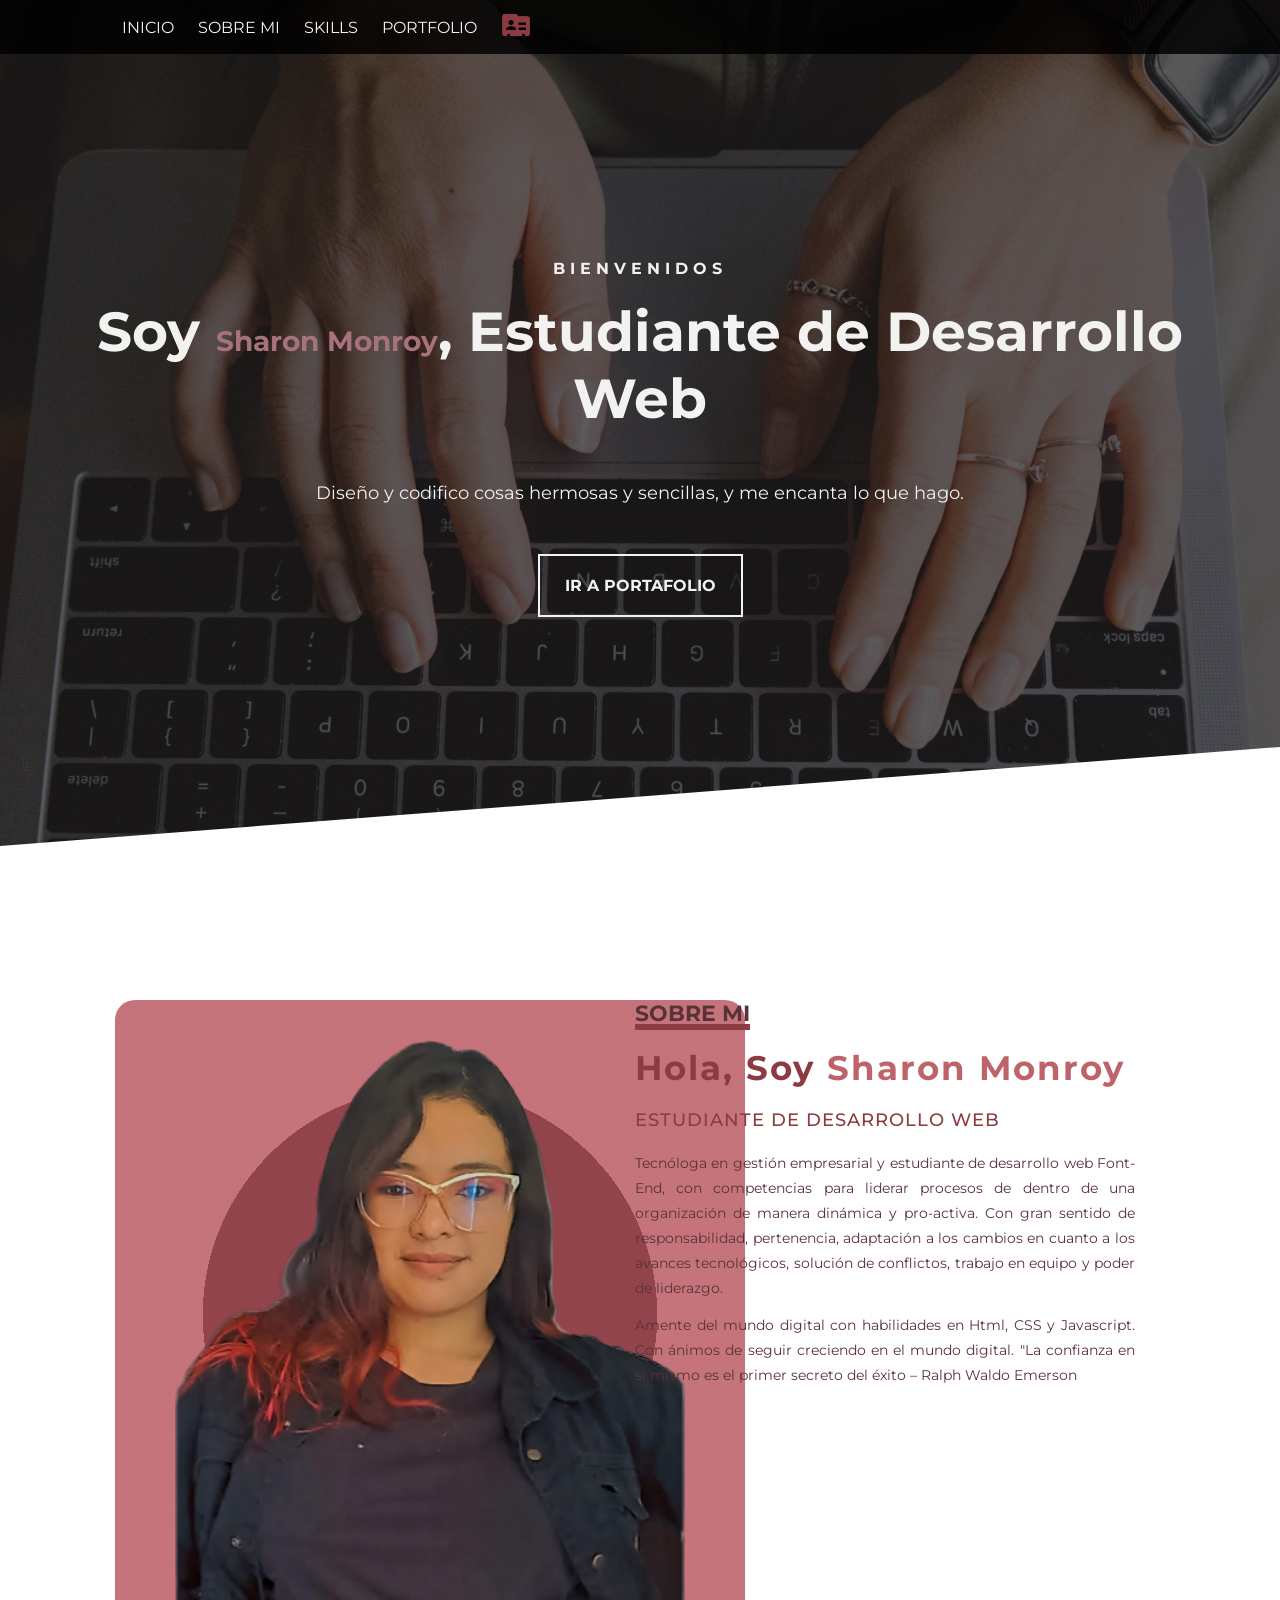
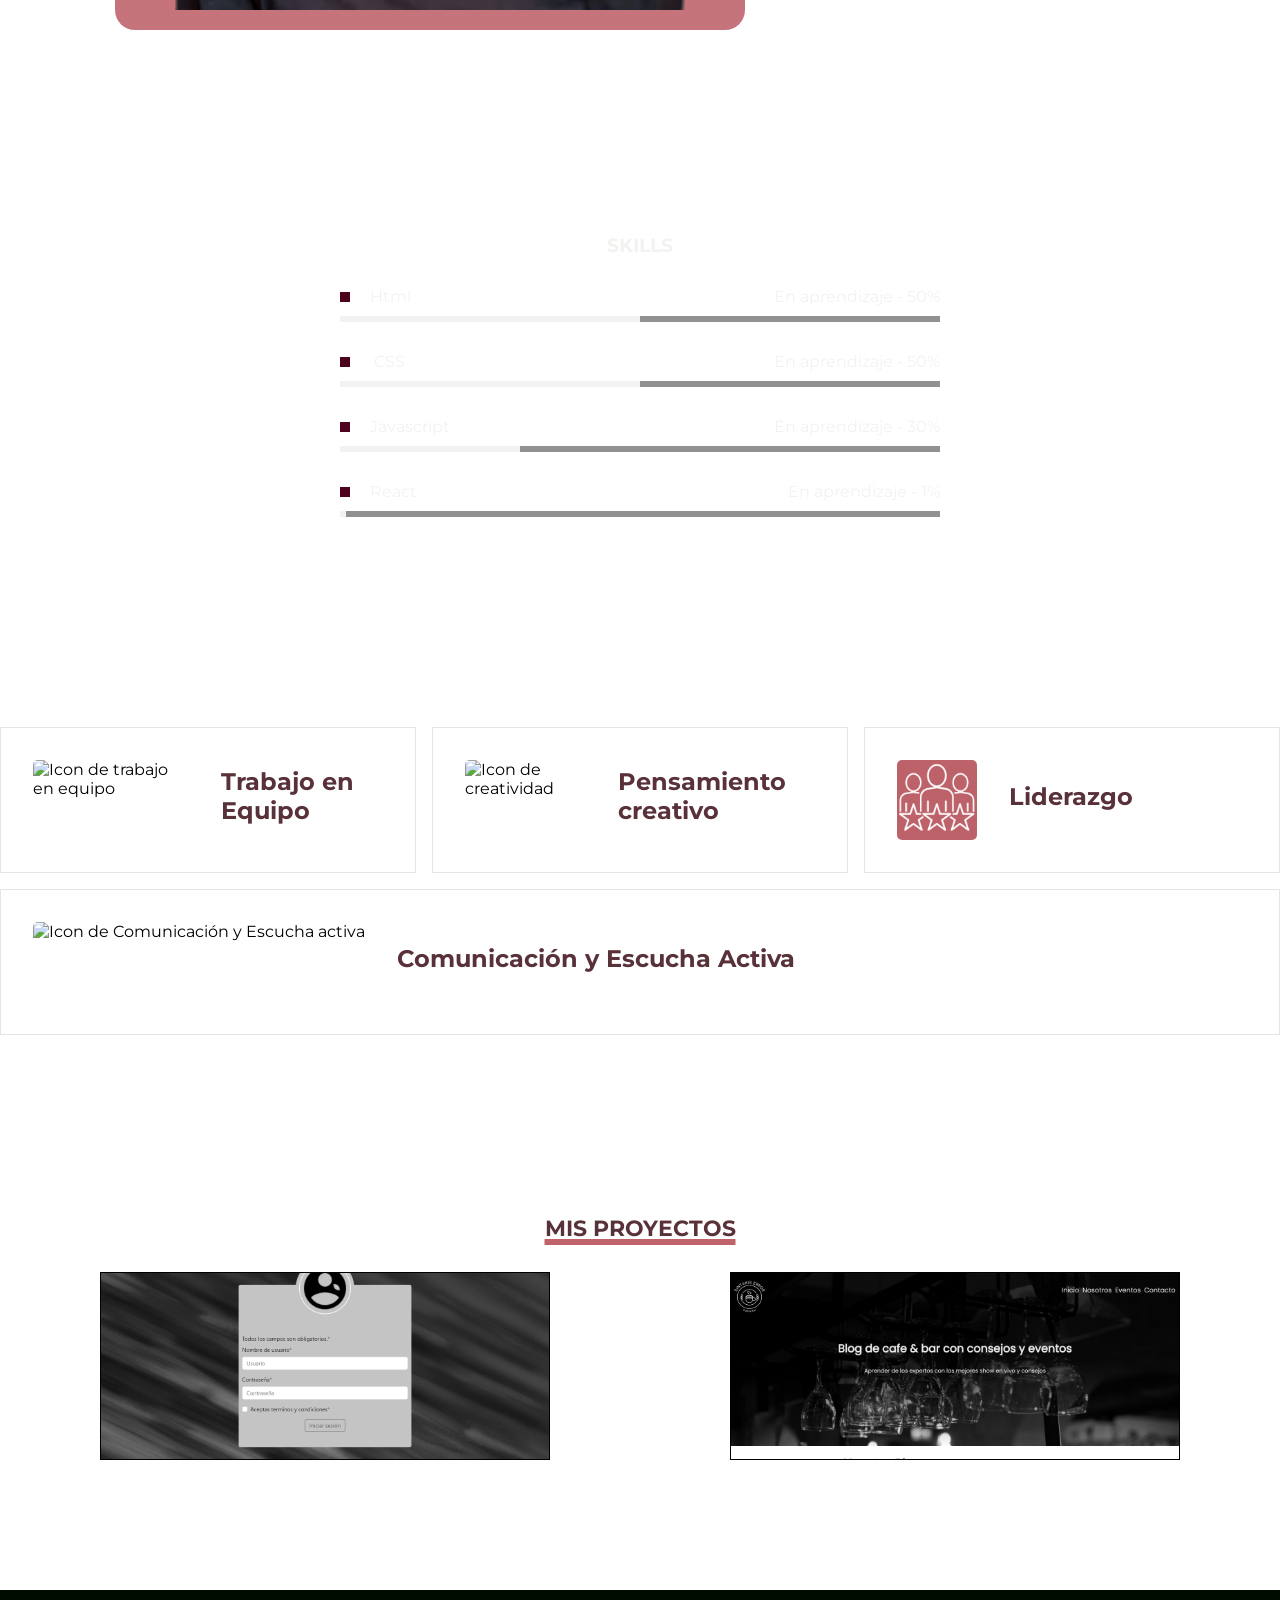
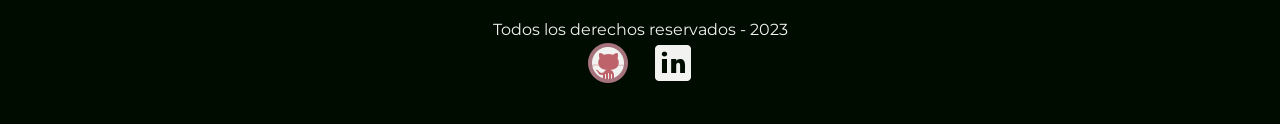
==== docs/index.html @ c632e38a "se agrega  cambio" ====
<!DOCTYPE html>
<html lang="en">
  <head>
    <meta charset="UTF-8" />
    <meta http-equiv="X-UA-Compatible" content="IE=edge" />
    <meta name="viewport" content="width=device-width, initial-scale=1.0" />
    <link rel="stylesheet" href="./css/main.css" />
    <link rel="shortcut icon" href="./favicon.ico" type="image/x-icon">
    <title>Sharon Monroy</title>
  </head>
  <body>
    <!-- HEADER -->
    <header class="header">
      <div class="contenido-header">
        <nav class="nav">
          <ul>
            <li>
              <a href="#inicio">INICIO</a>
            </li>
            <li>
              <a href="#sobremi">SOBRE MI</a>
            </li>
            <li>
              <a href="#skills">SKILLS</a>
            </li>
            <li>
              <a href="#portfolio">PORTFOLIO</a>
            </li>
            <li>
              <a href="#contacto">
                <img class="img-icon" src="./img/contacto.png" alt="tarjeta de presentaciòn">
              </a>
            </li>
          </ul>
        </nav>
    </header>
    <main>
       <!-- SECCION INICIO -->
    <section class="inicio" id="inicio">
      <article class="contenido">
        <div class="presentacion">
          <h1 class="bienvenida">Bienvenidos</h1>
          <h2>Soy <span>Sharon Monroy</span>,  Estudiante de Desarrollo Web</h2>
          <p class="descripcion">
            Diseño y codifico cosas hermosas y sencillas, y me encanta lo que hago.
          </p>
          <a href="#portfolio">Ir a Portafolio</a>
        </div>
      </article>
    </section>
     <!-- SECCION SOBRE MI -->
    <section id="sobremi">
      <div class="contenedor-foto">
        <img src="./img/me.jpg" alt="Foto de la desarrolladora" />
      </div>
      <article class="sobremi">
        <h2 class="titulo-seccion">Sobre Mi</h2>
        <h3 class="subtitulo-seccion">Hola, Soy <span>Sharon Monroy</span></h3>
        <h3 class="subtitulo"> Estudiante de Desarrollo Web</h3>
        <p>
          Tecnóloga en gestión empresarial y estudiante de desarrollo web Font-End, con competencias para 
          liderar procesos de dentro de una organización de manera dinámica y pro-activa.
          Con gran sentido de responsabilidad, pertenencia, adaptación a los
          cambios en cuanto a los avances tecnológicos, solución de conflictos, trabajo en
          equipo y poder de liderazgo.         
        </p>
        <p>
          Amente del mundo digital con habilidades en Html, CSS y Javascript.
          Con ánimos de seguir creciendo en el mundo digital.
          "La confianza en sí mismo es el primer secreto del éxito – Ralph Waldo Emerson
        </p>
      </article>
    </section>
     <!-- SECCION HABILIDADES -->
     <section id="skills">
      <div class="contenedor-skills" id="skills">
        <h3>SKILLS</h3>
        <div class="skill">
          <div class="info">
            <p><span class="lista"> </span>Html </p>
            <span class="porcentaje"> En aprendizaje - 50%</span>
          </div>
  
          <div class="barra">
            <div class="" id="html"></div>
          </div>
        </div>
        <div class="skill">
          <div class="info">
            <p><span class="lista"> </span> CSS </p>
            <span class="porcentaje">  En aprendizaje - 50%</span>
          </div>
  
          <div class="barra">
            <div class="" id="cs"></div>
          </div>
        </div>
        <div class="skill">
          <div class="info">
            <p><span class="lista"> </span>Javascript</p>
            <span class="porcentaje">  En aprendizaje - 30%</span>
          </div>
  
          <div class="barra">
            <div class="" id="js"></div>
          </div>
        </div>
        <div class="skill">
          <div class="info">
            <p><span class="lista"> </span>React</p>
            <span class="porcentaje">  En aprendizaje - 1%</span>
          </div>
  
          <div class="barra">
            <div class="" id="rc"></div>
          </div>
        </div>
          <div class="barra">
            <div class="" id="rc"></div>
          </div>
        </div>
      </div>

      <article class="icons-container">
        <div class="icons">
            <img src="./img/trabajo-en-equipo.gif" alt="Icon de trabajo en equipo">
            <div class="info">
                <h3>Trabajo en Equipo</h3>
            </div>
        </div>    
        <div class="icons">
            <img src="./img/pensamiento-creativo.gif" alt=" Icon de  creatividad">
            <div class="info">
                <h3>Pensamiento creativo</h3>
            </div>
        </div>    
        <div class="icons">
            <img src="./img/liderazgo.gif" alt="Icon de lider">
            <div class="info">
                <h3>Liderazgo</h3>
            </div>
        </div>    
        <div class="icons">
            <img src="./img/comunicaciòn-escucha-activa.gif" alt=" Icon de Comunicación y Escucha activa">
            <div class="info">
                <h3>Comunicación y Escucha Activa</h3>
            </div>
        </div>       
      </article>
     </section>
     
   <!-- SECCION PORTAFOLIO -->
   <section id="portfolio">
    <h3 class="titulo-seccion">Mis Proyectos</h3>
    <article class="fila">
      <div class="proyecto">
        <div class="overlay"></div>
        <img src="./img/bit06exercises.png" alt="Login y actividades" />
        <div class="info">
          <h4 class="titulo-info">Login y Actividades</h4>
        <p class="subtitulo-info"> 2022, Bogotá - Colombia / Bootcamp - BIT </p>
            <p class="parrafo1" >El proyecto se centró relizar un login y ejercios de js</p> 
            <a class="link" href="https://sharontatiana.github.io/bit06exercises/" target="_blank">Visita el Sitio Web </a>
        </div>
      </div>
      <div class="proyecto">
        <div class="overlay"></div>
        <img src="./img/proyecto-final -nivelacion.png" alt="Un inicio de sesion y actividades" />
        <div class="info">
          <h4 class="titulo-info">Blog de cafe</h4>
          <p class="subtitulo-info">2022, Bogotá - Colombia / Bootcamp - BIT </p>
            <p class="parrafo1" >El proyecto se centró relizar un blog de cafe en colaboración con Jeisson Gavilan y Vanessa Rodríguez</p> 
            <a class="link" href="https://gregarious-flan-347da7.netlify.app/" target="_blank">Visita el Sitio Web </a>
        </div>
      </div>   
    </article>
  </section>
    </main>
    <!--FOOTER -->
    <footer id="contacto">
      <p>Todos los derechos reservados - 2023</p>
      <article class="redes">
        <a href="https://github.com/Sharontatiana" target="_blank">
          <img src="./img/icons-github.png" alt="Logo de github">
        </a>
        <a  href="https://www.linkedin.com/in/sharon-manco/"  target="_blank"> 
          <img src="./img/icons-linkedin.png" alt="Logo de linkedin">
        </a>
      </article>
    </footer>
    <script src="./js/main.js"></script>
  </body>
</html>
---- docs/css/main.css ----
/*Importar fuentes */
@import url("https://fonts.googleapis.com/css2?family=Montserrat:wght@200;300;400;500;600&display=swap");

/* Paleta de colores */
:root {
  --colorClaro: #f2f2f0;
  --colorRojo: #8c3b42;
  --colorRosado: #bf636b;
  --colorCafe: #593239;
  --colorCafeClaro: #a6727c;
}

/* Estilos globales */
* {
  margin: 0;
  padding: 0;
  box-sizing: border-box;
  font-family: "Montserrat";
}

html {
  scroll-behavior: smooth;
}

/* HEADER*/
.header {
  background: rgb(0, 0, 0);
  background: linear-gradient(
    90deg,
    rgba(0, 0, 0, 0.8379726890756303) 51%,
    rgba(0, 0, 0, 0.8435749299719888) 51%
  );
  position: fixed;
  width: 100%;
  z-index: 1;
  top: 0;
}

.header .contenido-header {
  max-width: 1100px;
  margin: auto;
  align-items: center;
  padding: 10px 20px;
}

.header .contenido-header .nav ul {
  list-style: none;
  display: flex;
  align-items: center;
}

.header .contenido-header .nav ul li a {
  text-decoration: none;
  color: var(--colorClaro);
  margin: 0 12px;
  font-weight: 400;
  transition: 0.6s;
}

.nav ul li a .img-icon {
  width: 30px;
}

.header .contenido-header nav ul li a:hover {
  color: var(--colorCafeClaro);
}

/* SECCION INICIO */

.inicio {
  background-image: url("../img/fondo.png");
  background-size: cover;
  background-position: center center;
  height: 100vh;
  clip-path: polygon(0 0, 100% 0, 100% 83%, 0 94%);
}

.inicio .contenido .presentacion {
  max-width: 1100px;
  height: 100vh;
  margin: auto;
  color: var(--colorClaro);
  display: flex;
  flex-direction: column;
  align-items: center;
  justify-content: center;
}

.inicio .contenido .presentacion .bienvenida {
  font-size: 16px;
  margin-bottom: 20px;
  text-transform: uppercase;
  letter-spacing: 5px;
}

.inicio .contenido .presentacion h2 {
  font-size: 55px;
  margin-bottom: 25px;
  text-align: center;
}

.inicio .contenido .presentacion h2 span {
  font-size: 28px;
  color: var(--colorCafeClaro);
}

.inicio .contenido .presentacion .descripcion {
  max-width: 700px;
  margin: 25px auto;
  font-size: 18px;
  text-align: center;
}

.inicio .contenido .presentacion a {
  text-decoration: none;
  display: inline-block;
  margin: 25px;
  padding: 20px 25px;
  border: 2px solid var(--colorClaro);
  color: var(--colorClaro);
  font-weight: bold;
  text-transform: uppercase;
  transition: 0.5s;
}

.inicio .contenido .presentacion a:hover {
  background-color: var(--colorRojo);
}

/* SECCION SOBRE MI */

#sobremi {
  max-width: 1100px;
  margin: auto;
  padding: 100px 15px;
  color: var(--colorRojo);
  display: flex;
}

#sobremi .contenedor-foto {
  max-width: 400px;
  margin-right: 80px;
  margin-left: 10px;
}

#sobremi .contenedor-foto img {
  padding: 20px;
  width: 70vh;
  border-radius: 20px;
  background: rgb(140, 59, 66);
  background: radial-gradient(
    circle,
    rgba(140, 59, 66, 0.9528186274509804) 51%,
    rgba(191, 99, 107, 0.8939950980392157) 51%
  );
}

#sobremi .sobremi {
  margin: 0 40px;
}

#sobremi .sobremi .titulo-seccion {
  font-size: 22px;
  text-transform: uppercase;
  color: var(--colorCafe);
  text-decoration: underline;
  text-decoration-color: var(--colorRojo);
  text-decoration-thickness: 6px;
}

#sobremi .sobremi .subtitulo-seccion {
  font-size: 34px;
  font-weight: bold;
  margin: 20px 0;
  letter-spacing: 2px;
}

#sobremi .sobremi .subtitulo-seccion span {
  color: var(--colorRosado);
}

#sobremi .sobremi .subtitulo {
  font-size: 18px;
  font-weight: 500;
  text-transform: uppercase;
  margin-bottom: 20px;
  letter-spacing: 1px;
}

#sobremi .sobremi p {
  font-size: 14px;
  line-height: 25px;
  text-align: justify;
  color: var(--colorCafe);
  margin-bottom: 12px;
}
/*SECCION HABILIADES*/

.contenedor-skills {
  background: url(../img/fondo2gif.gif);
  background-attachment: fixed;
  background-repeat: no-repeat;
  background-size: cover;
  color: var(--colorClaro);
  background-position: center center;
  padding: 100px 0;
  text-align: center;
}

.contenedor-skills .skill {
  max-width: 600px;
  margin: 30px auto;
}

.contenedor-skills .skill .info {
  display: flex;
  justify-content: space-between;
}

.contenedor-skills .skill .lista {
  display: inline-block;
  margin-right: 20px;
  height: 10px;
  width: 10px;
  background-color: rgb(77, 2, 30);
}

.contenedor-skills .skill .barra {
  background-color: #919191;
  width: 100%;
  height: 6px;
  margin: 10px 0px;
}

.contenedor-skills .skill .barra .barra-progreso1 {
  background-color: var(--colorClaro);
  width: 95%;
  height: 6px;
  animation: progreso1 2s forwards;
}

.contenedor-skills .skill .barra .barra-progreso2 {
  background-color: var(--colorClaro);
  width: 90%;
  height: 6px;
  animation: progreso2 2s forwards;
}

.contenedor-skills .skill .barra .barra-progreso3 {
  background-color: var(--colorClaro);
  width: 90%;
  height: 6px;
  animation: progreso3 2s forwards;
}

.contenedor-skills .skill .barra .barra-progreso4 {
  background-color: var(--colorClaro);
  width: 85%;
  height: 6px;
  animation: progreso4 2s forwards;
}

.contenedor-skills .skill .barra .barra-progreso5 {
  background-color: var(--colorClaro);
  width: 85%;
  height: 6px;
  animation: progreso4 2s forwards;
}

@keyframes progreso1 {
  0% {
    width: 0;
  }
  100% {
    width: 50%;
  }
}

@keyframes progreso2 {
  0% {
    width: 0;
  }
  100% {
    width: 50%;
  }
}

@keyframes progreso3 {
  0% {
    width: 0;
  }
  100% {
    width: 30%;
  }
}

@keyframes progreso4 {
  0% {
    width: 0;
  }
  100% {
    width: 1%;
  }
}

.icons-container {
  display: flex;
  flex-wrap: wrap;
  gap: 1rem;
  padding-top: 5rem;
  padding-bottom: 5rem;
}

.icons-container .icons {
  border: 0.1rem solid rgba(0, 0, 0, 0.1);
  padding: 2rem;
  display: flex;
  align-items: center;
  flex: 1 1 15rem;
}

.icons-container .icons img {
  height: 5rem;
  margin-right: 2rem;
  border-radius: 5px;
}

.icons-container .icons h3 {
  color: var(--colorCafe);
  padding-bottom: 0.5rem;
  font-size: 1.5rem;
}

/* SECCION PORTAFOLIO */

#portfolio {
  max-width: 1100px;
  padding: 100px 0;
  margin: auto;
}

#portfolio .titulo-seccion {
  text-align: center;
  font-size: 22px;
  text-transform: uppercase;
  color: var(--colorCafe);
  text-decoration: underline;
  text-decoration-color: var(--colorRosado);
  text-decoration-thickness: 6px;
}

.info .subtitulo-info {
  font-size: 10px;
  margin-top: 5px;
}

.info .parrafo1 {
  color: var(--colorClaro);
  font-size: 15px;
  margin: 10px 10px 10px 10px;
  text-transform: unset;
}

.info .link {
  color: var(--colorRojo);
  text-decoration: none;
  display: inline;
  margin: 20px;
  padding: 10px 15px;
  font-weight: bold;
  text-transform: uppercase;
  transition: 0.5s;
}

#portfolio .fila {
  display: flex;
  justify-content: space-between;
  margin: 30px 0;
}

#portfolio .fila .proyecto {
  max-width: 450px;
  border: 1px solid #000;
  margin: 0 10px;
  position: relative;
  overflow: hidden;
}

#portfolio .fila .proyecto img {
  width: 100%;
  height: 100%;
  filter: grayscale(1);
  object-fit: cover;
  transition: 0.5s;
}

#portfolio .fila .proyecto:hover img {
  filter: grayscale(0);
}

#portfolio .fila .proyecto .info {
  position: absolute;
  left: 0px;
  background-color: rgba(0, 0, 0, 0.8);
  color: var(--colorClaro);
  width: 100%;
  padding: 10px;
  opacity: 0;
  bottom: -40px;
  transition: 0.5s;
}

#portfolio .fila .proyecto:hover .info {
  opacity: 1;
  bottom: 0;
}

/* FOOTER*/
footer {
  background: #000c00;
  color: var(--colorClaro);
  text-align: center;
  padding: 30px 0;
}
footer a {
  text-decoration: none;
  color: var(--colorClaro);
  margin: 5px;
  font-size: 26px;
}

/* SECCION RESPONSIVE*/

@media (max-width: 500px) {
  .inicio {
    width: 100vh;
  }
  .contenedor-skills {
    width: 100vh;
  }
}
@media screen and (max-width: 800px) {
  #sobremi {
    padding: 30px 0;
    display: block;
  }

  #sobremi .contenedor-foto {
    max-width: 400px;
    margin: auto;
  }

  #sobremi .contenedor-foto img {
    padding: 0px;
  }

  #sobremi .sobremi {
    margin-top: 10px;
  }

  .contenedor-skills {
    padding: 50px 20px;
  }

  #portfolio {
    padding: 50px 0;
  }
  #portfolio .fila {
    display: block;
  }
  #portfolio .fila .proyecto {
    margin: 10px auto;
  }

  #contacto {
    padding: 50px 15px;
    width: 100vh;
  }
  #contacto .contenedor-form .mitad {
    margin-bottom: 15px;
    display: block;
  }
  #contacto .contenedor-form .mitad input {
    width: 100%;
    margin-bottom: 15px;
  }
  footer {
    width: 100vh;
  }
}
@media screen and (max-width: 500px) {
  .sobremi {
    position: relative;
    left: 20%;
  }
}
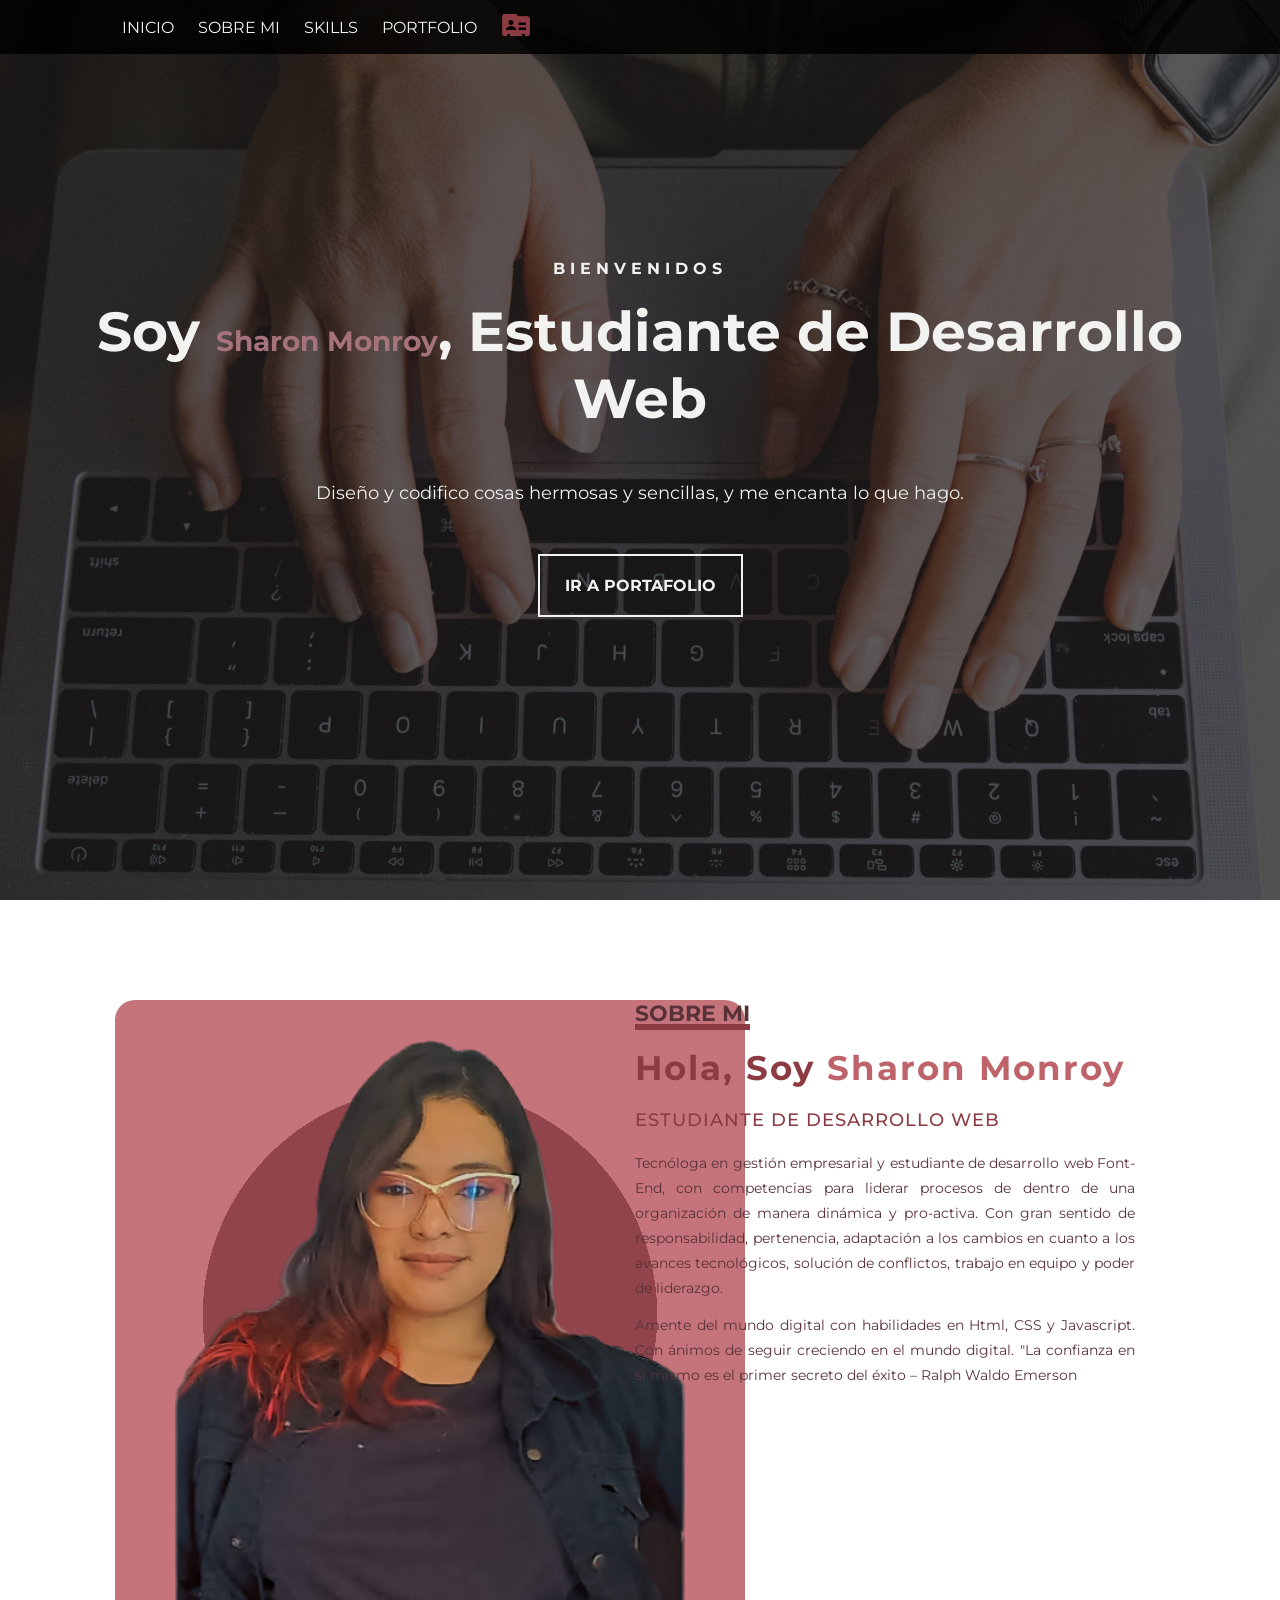
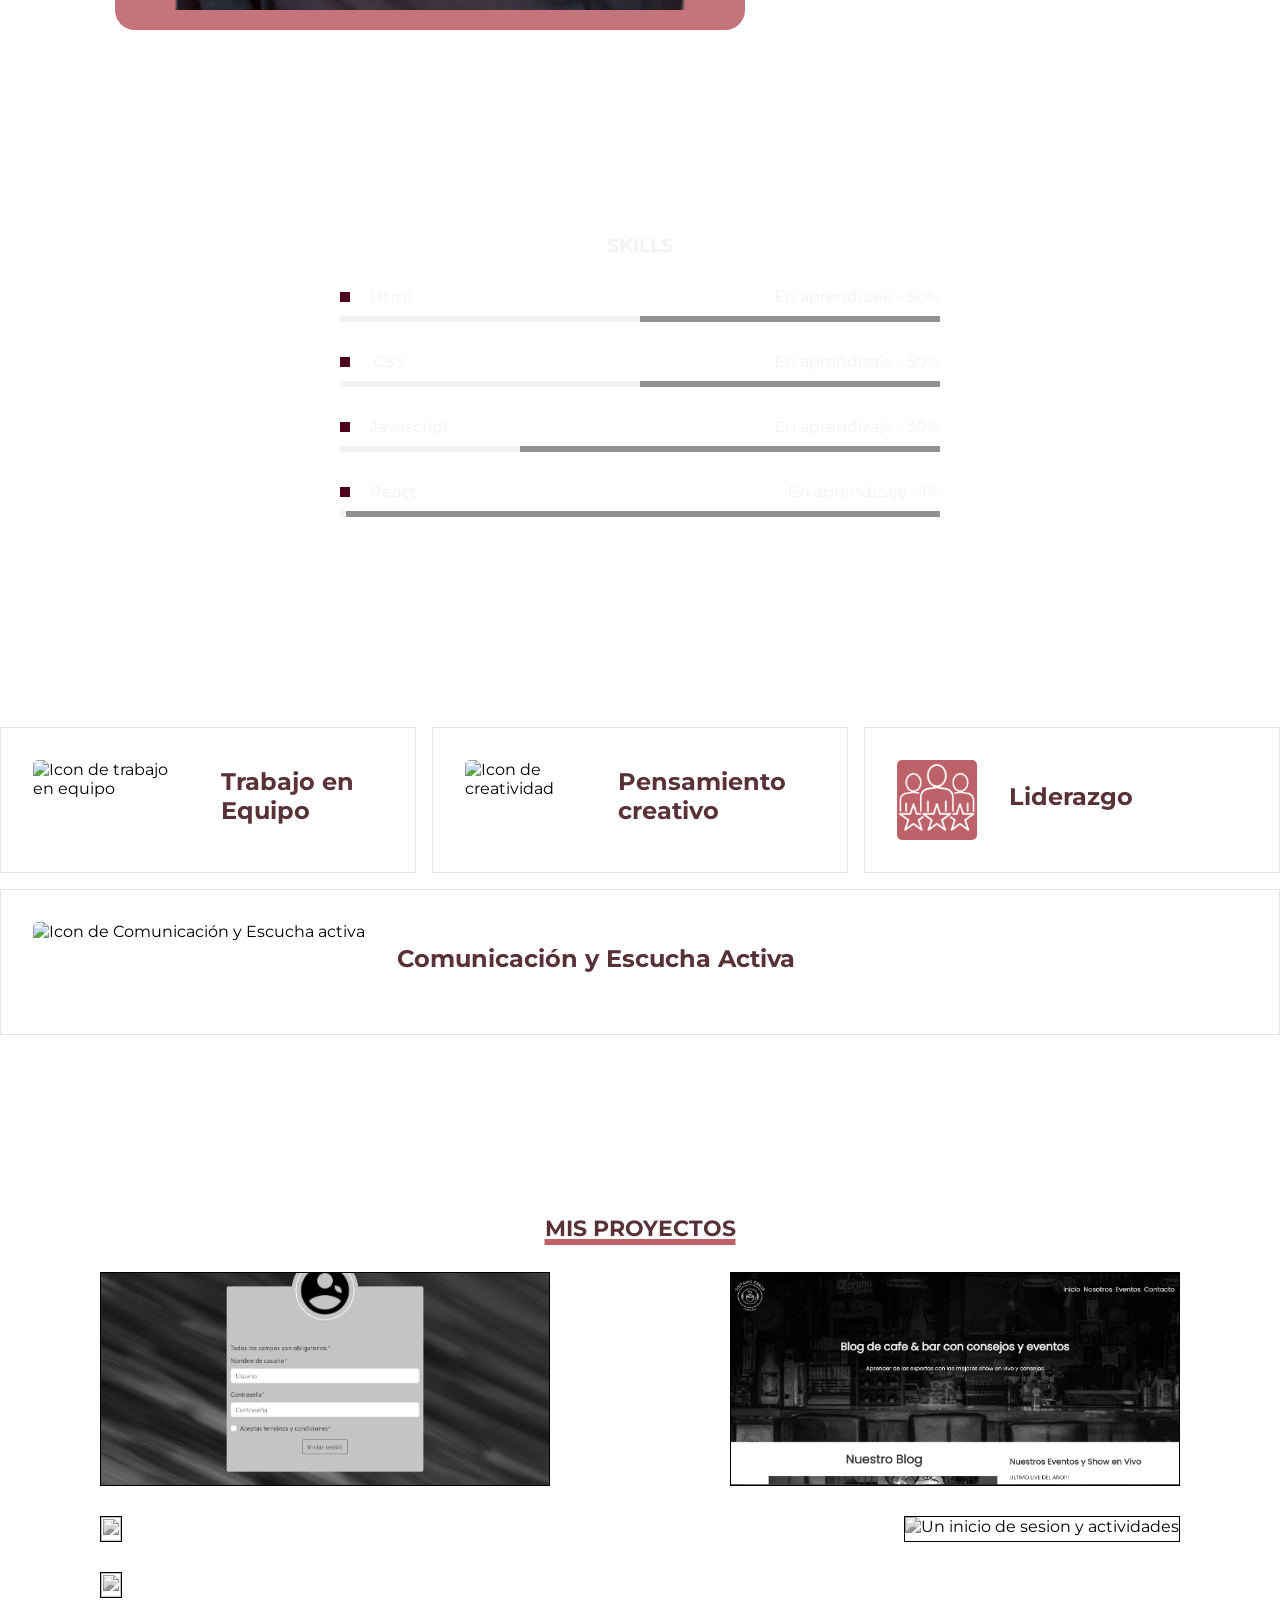
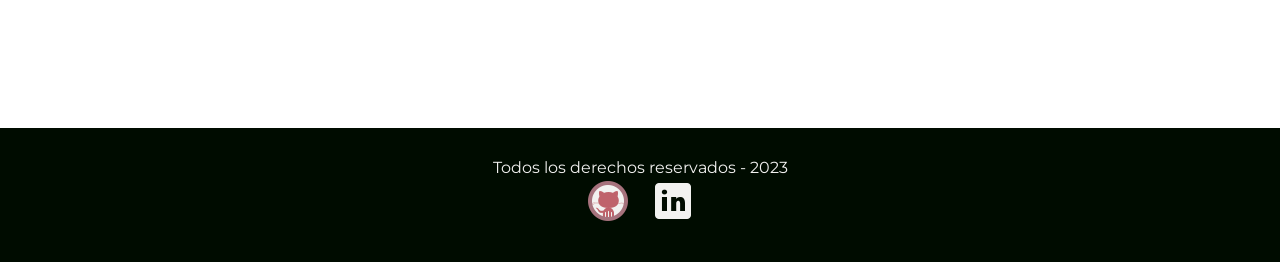
==== commit 937fa7ff: "se agregan cambios generales" ====
--- a/docs/index.html
+++ b/docs/index.html
@@ -147,8 +147,7 @@
             </div>
         </div>       
       </article>
-     </section>
-     
+     </section>     
    <!-- SECCION PORTAFOLIO -->
    <section id="portfolio">
     <h3 class="titulo-seccion">Mis Proyectos</h3>
@@ -171,6 +170,40 @@
           <p class="subtitulo-info">2022, Bogotá - Colombia / Bootcamp - BIT </p>
             <p class="parrafo1" >El proyecto se centró relizar un blog de cafe en colaboración con Jeisson Gavilan y Vanessa Rodríguez</p> 
             <a class="link" href="https://gregarious-flan-347da7.netlify.app/" target="_blank">Visita el Sitio Web </a>
+        </div>
+      </div>   
+    </article>
+    <article class="fila">
+      <div class="proyecto">
+        <div class="overlay"></div>
+        <img src="./img/fondo2gif.gif" alt="" />
+        <div class="info">
+          <h4 class="titulo-info">Lorem ipsum</h4>
+        <p class="subtitulo-info"> 2022, Bogotá - Colombia / Bootcamp - BIT </p>
+            <p class="parrafo1" >Lorem ipsum dolor sit amet consectetur adipisicing elit. Atque unde necessitatibus repudiandae autem ipsa ve.</p> 
+            <a class="link"  href="#" target="_blank">Visita el Sitio Web </a>
+        </div>
+      </div>
+      <div class="proyecto">
+        <div class="overlay"></div>
+        <img src="./img/fondo2gif.gif" alt="Un inicio de sesion y actividades" />
+        <div class="info">
+          <h4 class="titulo-info">Lorem</h4>
+          <p class="subtitulo-info">2022, Bogotá - Colombia / Bootcamp - BIT </p>
+            <p class="parrafo1" >Lorem ipsum dolor sit amet consectetur adipisicing elit. Atque unde necessitatibus repudiandae autem ipsa ve.</p> 
+            <a class="link" href="#" target="_blank">Visita el Sitio Web </a>
+        </div>
+      </div>   
+    </article>
+    <article class="fila">
+      <div class="proyecto">
+        <div class="overlay"></div>
+        <img src="./img/fondo2gif.gif" alt="" />
+        <div class="info">
+          <h4 class="titulo-info">Lorem ipsum</h4>
+        <p class="subtitulo-info"> 2022, Bogotá - Colombia / Bootcamp - BIT </p>
+            <p class="parrafo1" >Lorem ipsum dolor sit amet consectetur adipisicing elit. Atque unde necessitatibus repudiandae autem ipsa ve.</p> 
+            <a class="link" href="#" target="_blank">Visita el Sitio Web </a>
         </div>
       </div>   
     </article>
--- a/docs/css/main.css
+++ b/docs/css/main.css
@@ -72,7 +72,6 @@
   background-size: cover;
   background-position: center center;
   height: 100vh;
-  clip-path: polygon(0 0, 100% 0, 100% 83%, 0 94%);
 }
 
 .inicio .contenido .presentacion {
@@ -312,7 +311,7 @@
 }
 
 .icons-container .icons {
-  border: 0.1rem solid rgba(0, 0, 0, 0.1);
+  border: 1px solid rgba(0, 0, 0, 0.1);
   padding: 2rem;
   display: flex;
   align-items: center;
@@ -357,7 +356,7 @@
 .info .parrafo1 {
   color: var(--colorClaro);
   font-size: 15px;
-  margin: 10px 10px 10px 10px;
+  margin: 4px;
   text-transform: unset;
 }
 
@@ -447,7 +446,7 @@
 
   #sobremi .contenedor-foto {
     max-width: 400px;
-    margin: auto;
+    margin: 60px 60px;
   }
 
   #sobremi .contenedor-foto img {
@@ -461,29 +460,21 @@
   .contenedor-skills {
     padding: 50px 20px;
   }
+  .icons-container {
+    margin: 60px 60px;
+  }
 
   #portfolio {
     padding: 50px 0;
   }
   #portfolio .fila {
     display: block;
+    margin-left: 10px;
   }
   #portfolio .fila .proyecto {
     margin: 10px auto;
   }
 
-  #contacto {
-    padding: 50px 15px;
-    width: 100vh;
-  }
-  #contacto .contenedor-form .mitad {
-    margin-bottom: 15px;
-    display: block;
-  }
-  #contacto .contenedor-form .mitad input {
-    width: 100%;
-    margin-bottom: 15px;
-  }
   footer {
     width: 100vh;
   }
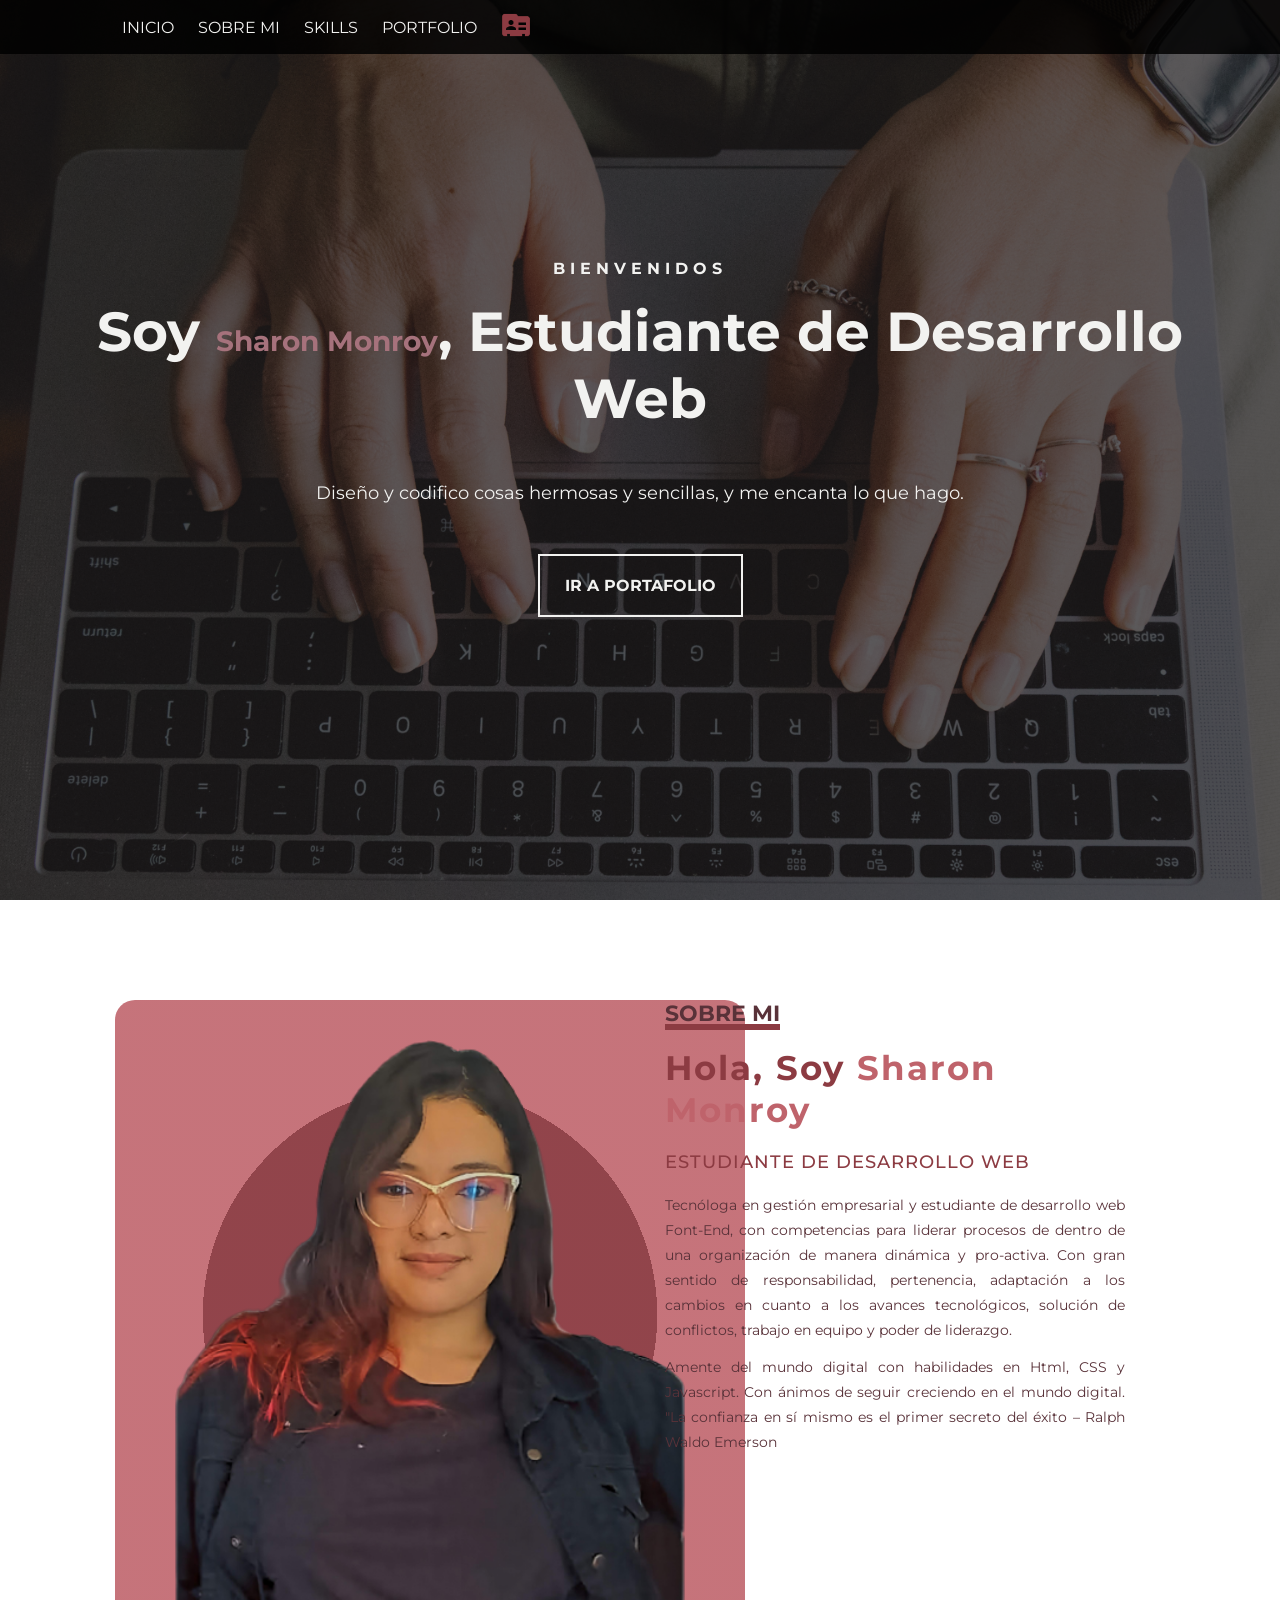
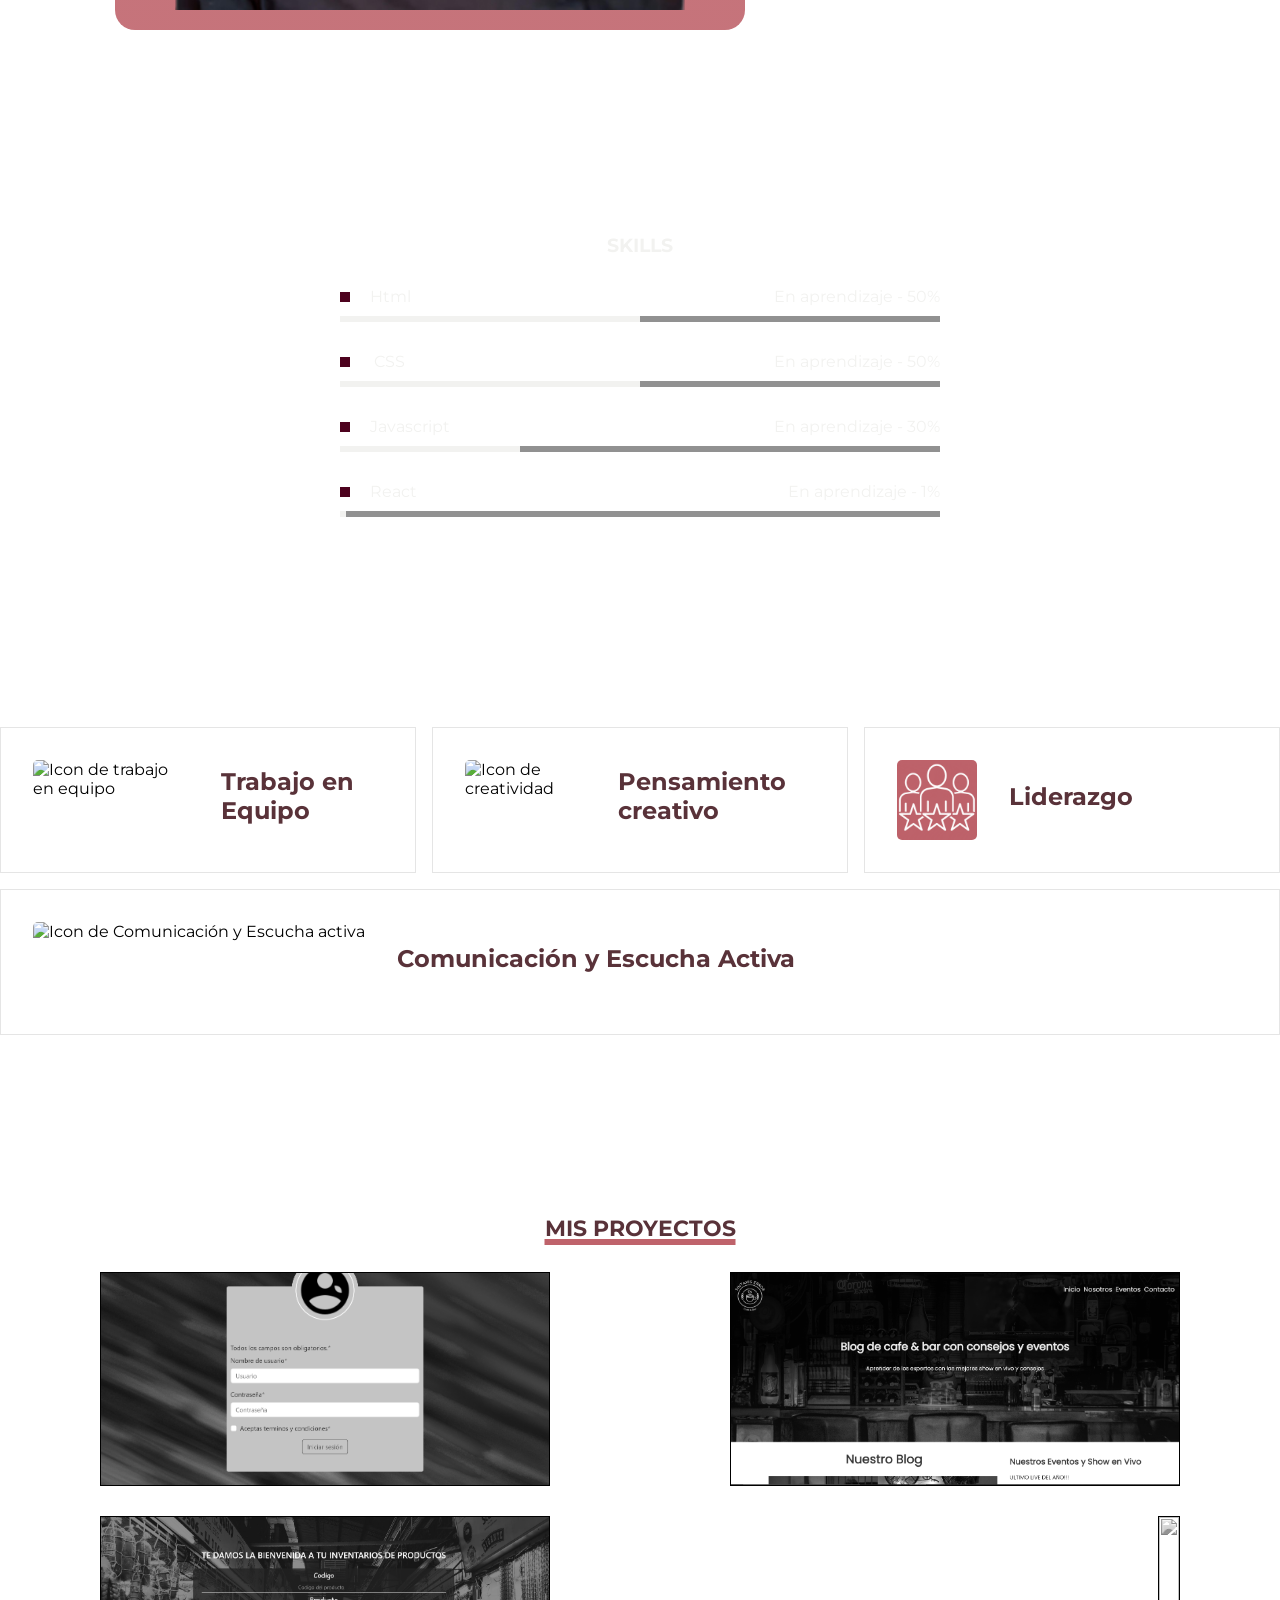
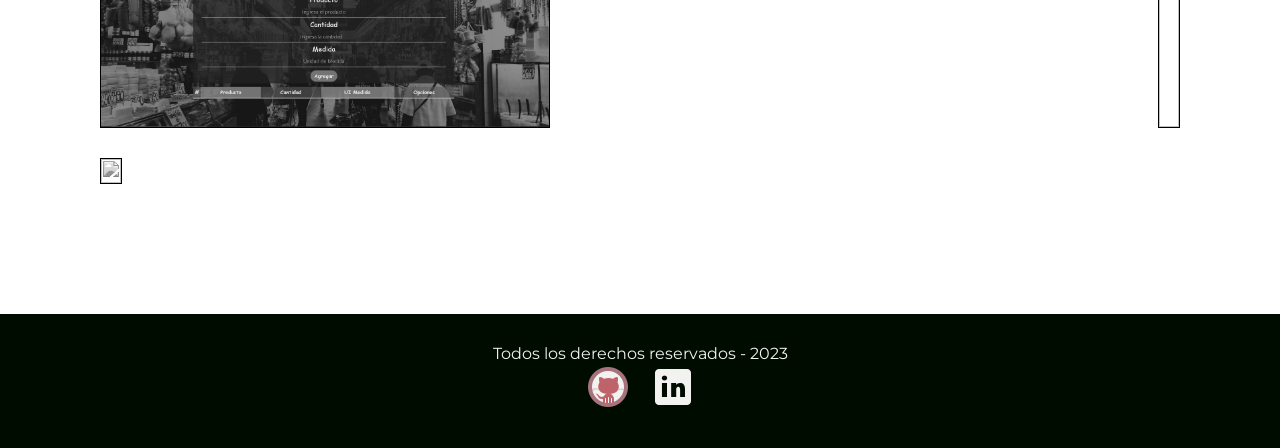
==== commit 455e2e07: "se agregan link de proyecto bit08react" ====
--- a/docs/index.html
+++ b/docs/index.html
@@ -176,17 +176,17 @@
     <article class="fila">
       <div class="proyecto">
         <div class="overlay"></div>
+        <img src="./img/bit08react.PNG" alt="inventario de productos" />
+        <div class="info">
+          <h4 class="titulo-info">Inventario de Produtos</h4>
+        <p class="subtitulo-info"> 2022, Bogotá - Colombia / Bootcamp - BIT </p>
+            <p class="parrafo1" >El proyecto se centro en realizar CRUD en React en este caso se realizo una lista de produtos</p> 
+            <a class="link"  href="https://sharontatiana.github.io/bit08react/" target="_blank">Visita el Sitio Web </a>
+        </div>
+      </div>
+      <div class="proyecto">
+        <div class="overlay"></div>
         <img src="./img/fondo2gif.gif" alt="" />
-        <div class="info">
-          <h4 class="titulo-info">Lorem ipsum</h4>
-        <p class="subtitulo-info"> 2022, Bogotá - Colombia / Bootcamp - BIT </p>
-            <p class="parrafo1" >Lorem ipsum dolor sit amet consectetur adipisicing elit. Atque unde necessitatibus repudiandae autem ipsa ve.</p> 
-            <a class="link"  href="#" target="_blank">Visita el Sitio Web </a>
-        </div>
-      </div>
-      <div class="proyecto">
-        <div class="overlay"></div>
-        <img src="./img/fondo2gif.gif" alt="Un inicio de sesion y actividades" />
         <div class="info">
           <h4 class="titulo-info">Lorem</h4>
           <p class="subtitulo-info">2022, Bogotá - Colombia / Bootcamp - BIT </p>
--- a/docs/css/main.css
+++ b/docs/css/main.css
@@ -138,7 +138,7 @@
 
 #sobremi .contenedor-foto {
   max-width: 400px;
-  margin-right: 80px;
+  margin-right: 100px;
   margin-left: 10px;
 }
 
@@ -155,7 +155,7 @@
 }
 
 #sobremi .sobremi {
-  margin: 0 40px;
+  margin: 0 50px;
 }
 
 #sobremi .sobremi .titulo-seccion {
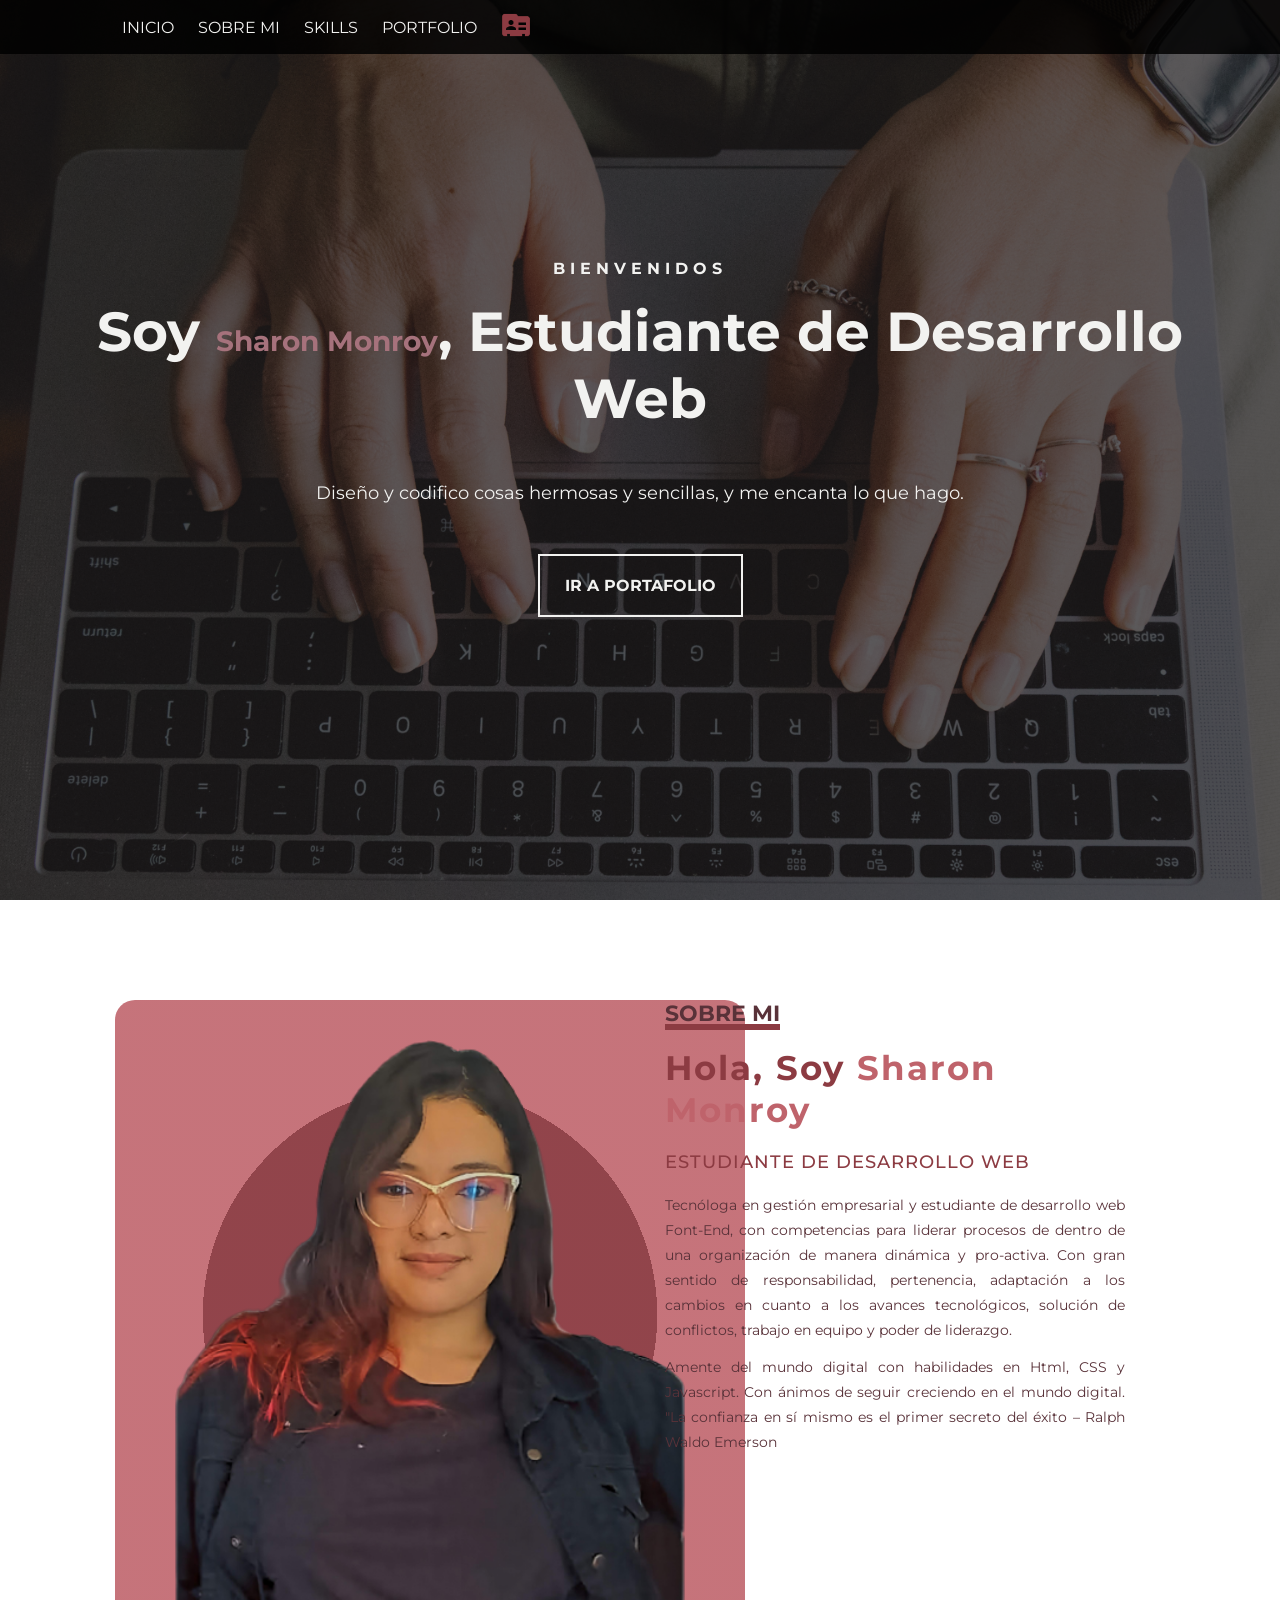
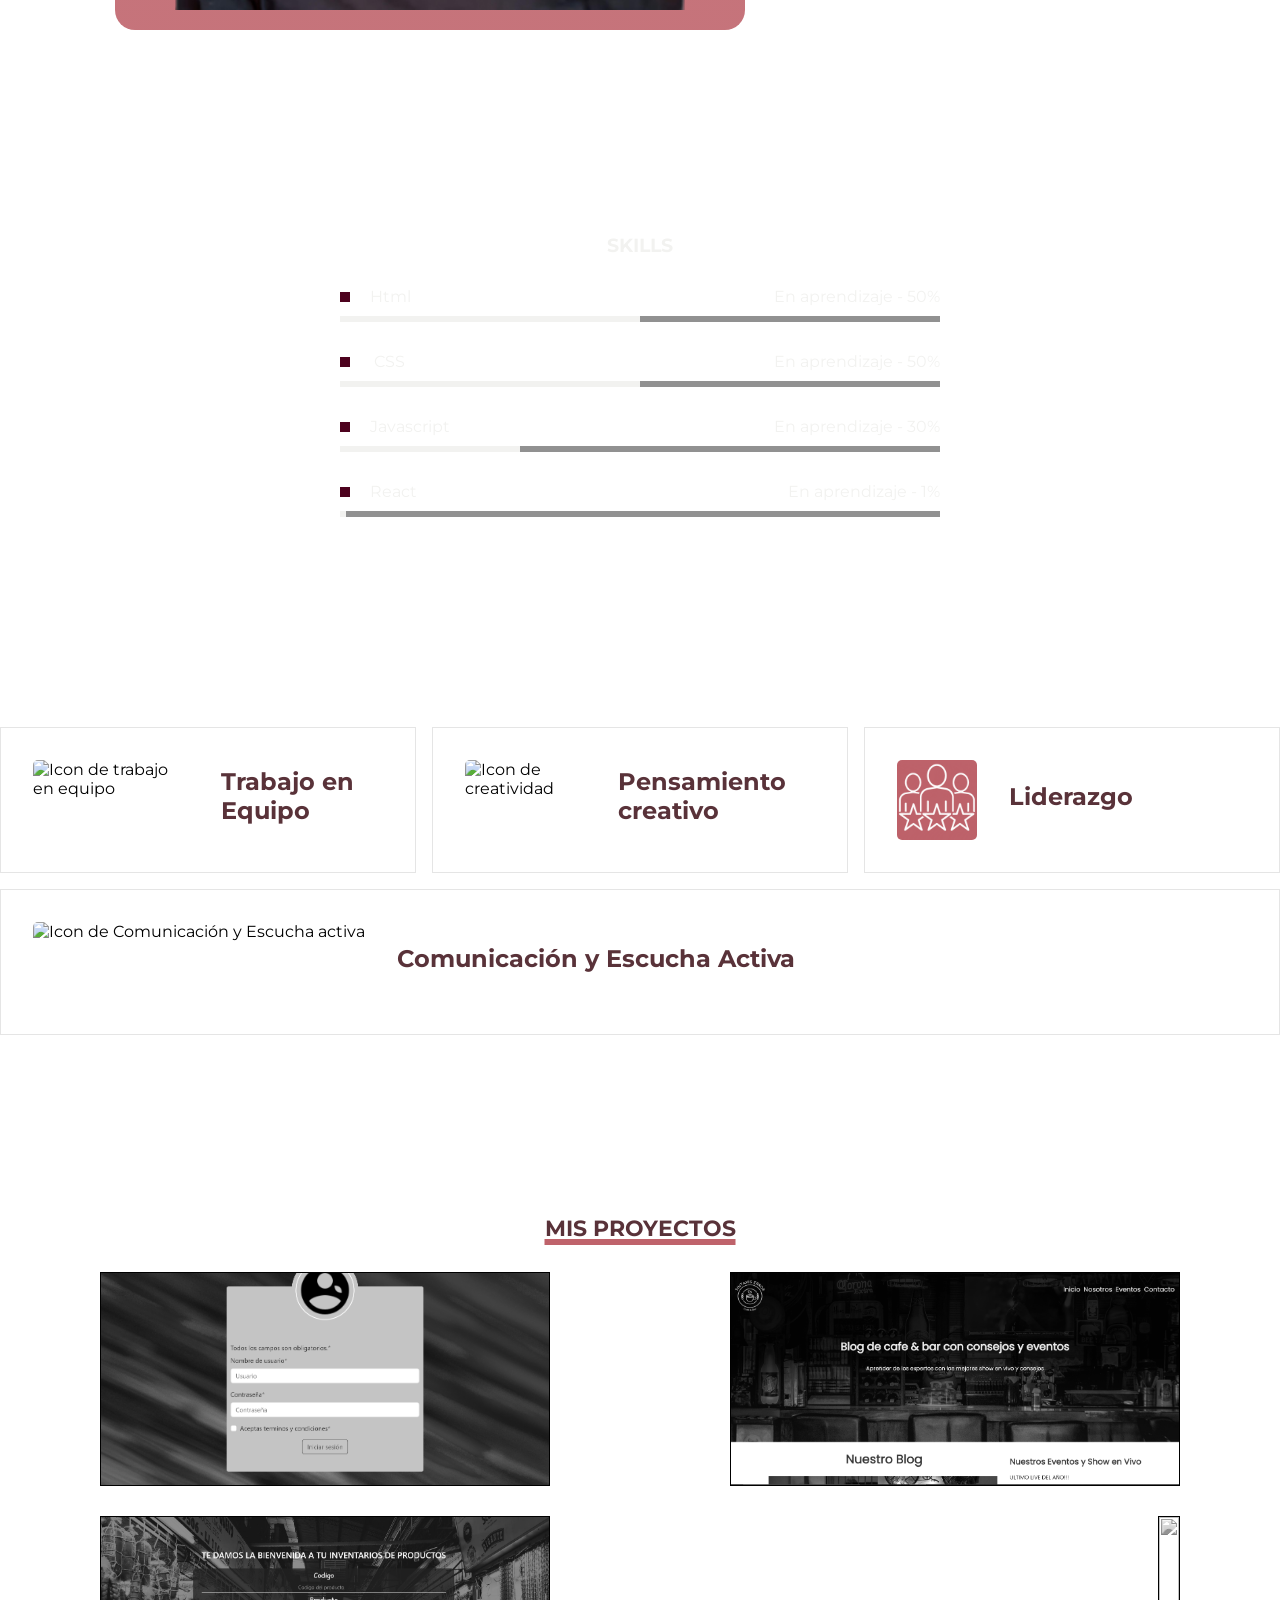
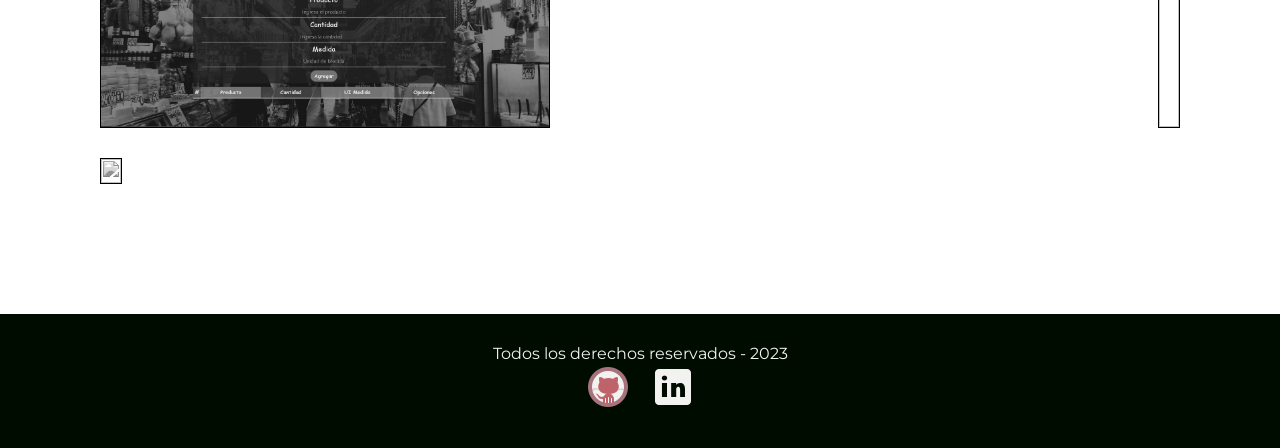
==== commit eecefc58: "correccion ortografica" ====
--- a/docs/index.html
+++ b/docs/index.html
@@ -178,9 +178,9 @@
         <div class="overlay"></div>
         <img src="./img/bit08react.PNG" alt="inventario de productos" />
         <div class="info">
-          <h4 class="titulo-info">Inventario de Produtos</h4>
+          <h4 class="titulo-info">Inventario de Productos</h4>
         <p class="subtitulo-info"> 2022, Bogotá - Colombia / Bootcamp - BIT </p>
-            <p class="parrafo1" >El proyecto se centro en realizar CRUD en React en este caso se realizo una lista de produtos</p> 
+            <p class="parrafo1" >El proyecto se centro en realizar CRUD en React en este caso se realizo una lista de productos</p> 
             <a class="link"  href="https://sharontatiana.github.io/bit08react/" target="_blank">Visita el Sitio Web </a>
         </div>
       </div>
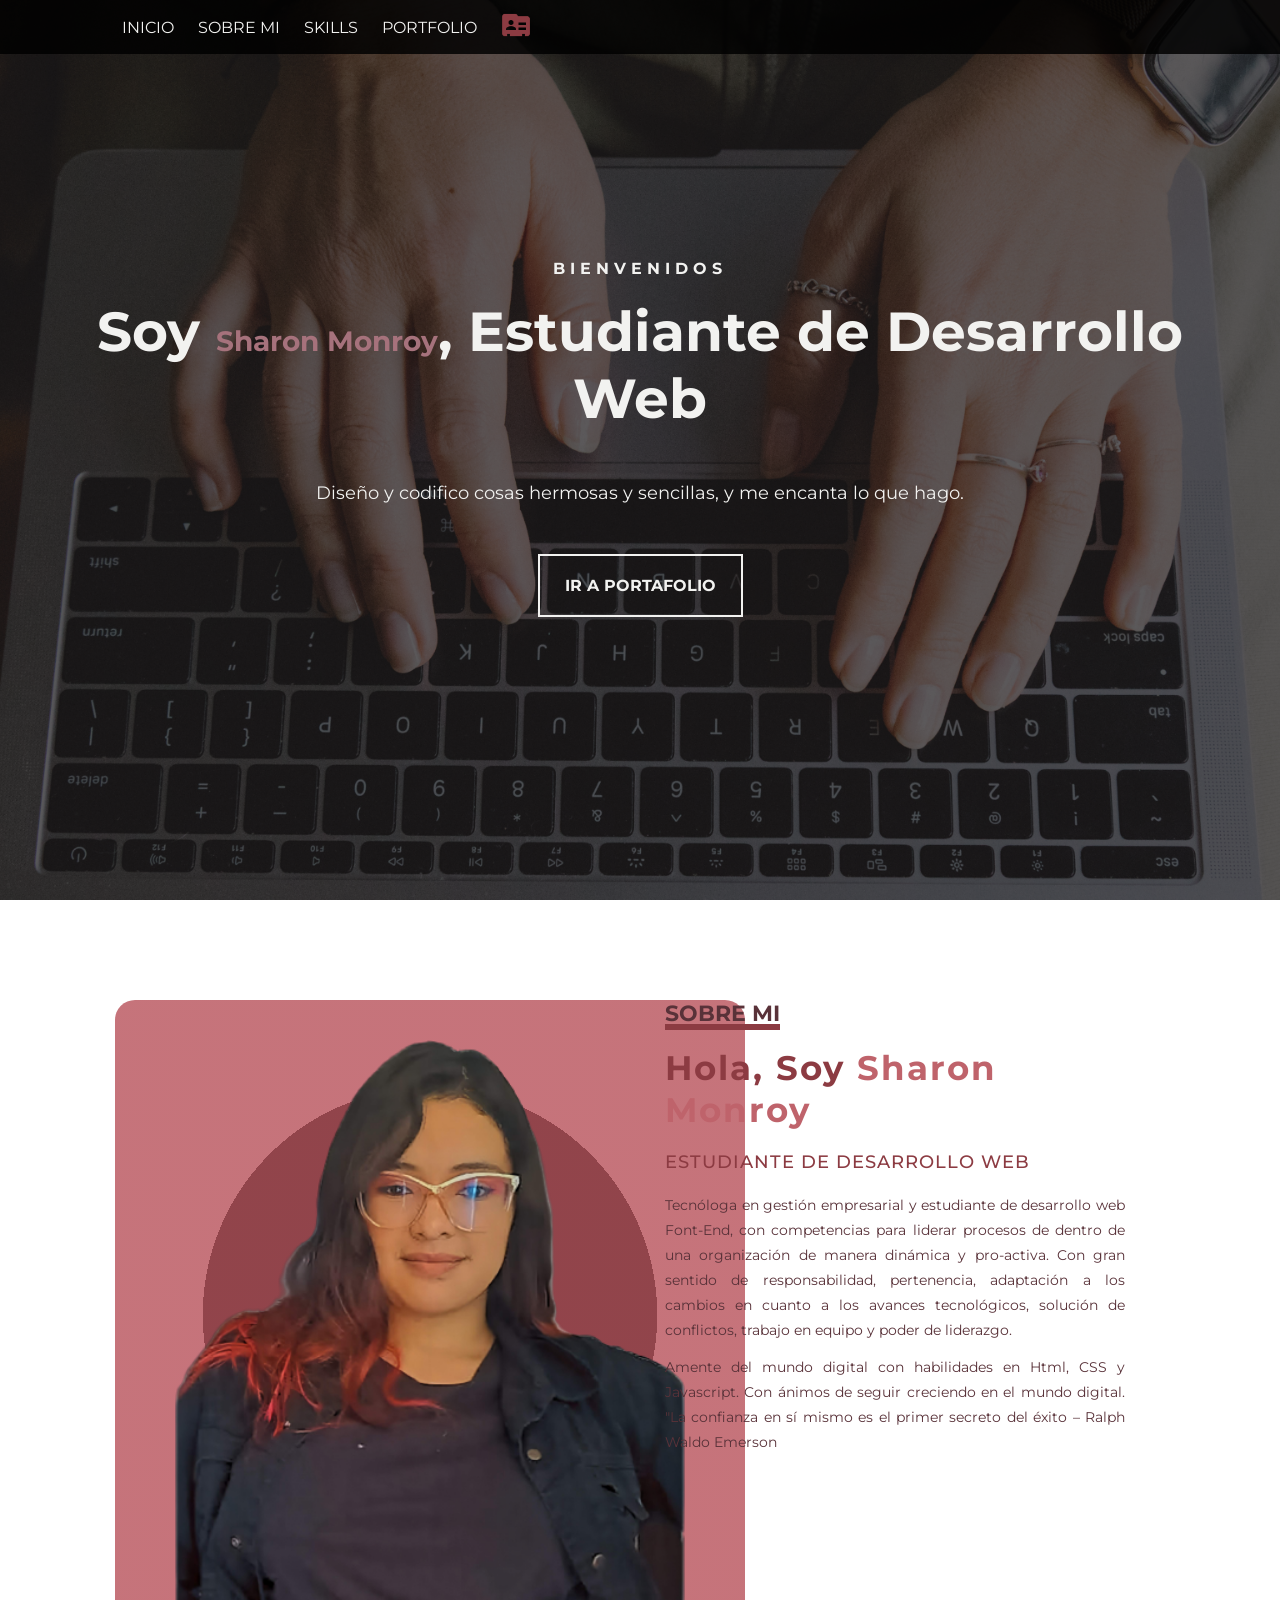
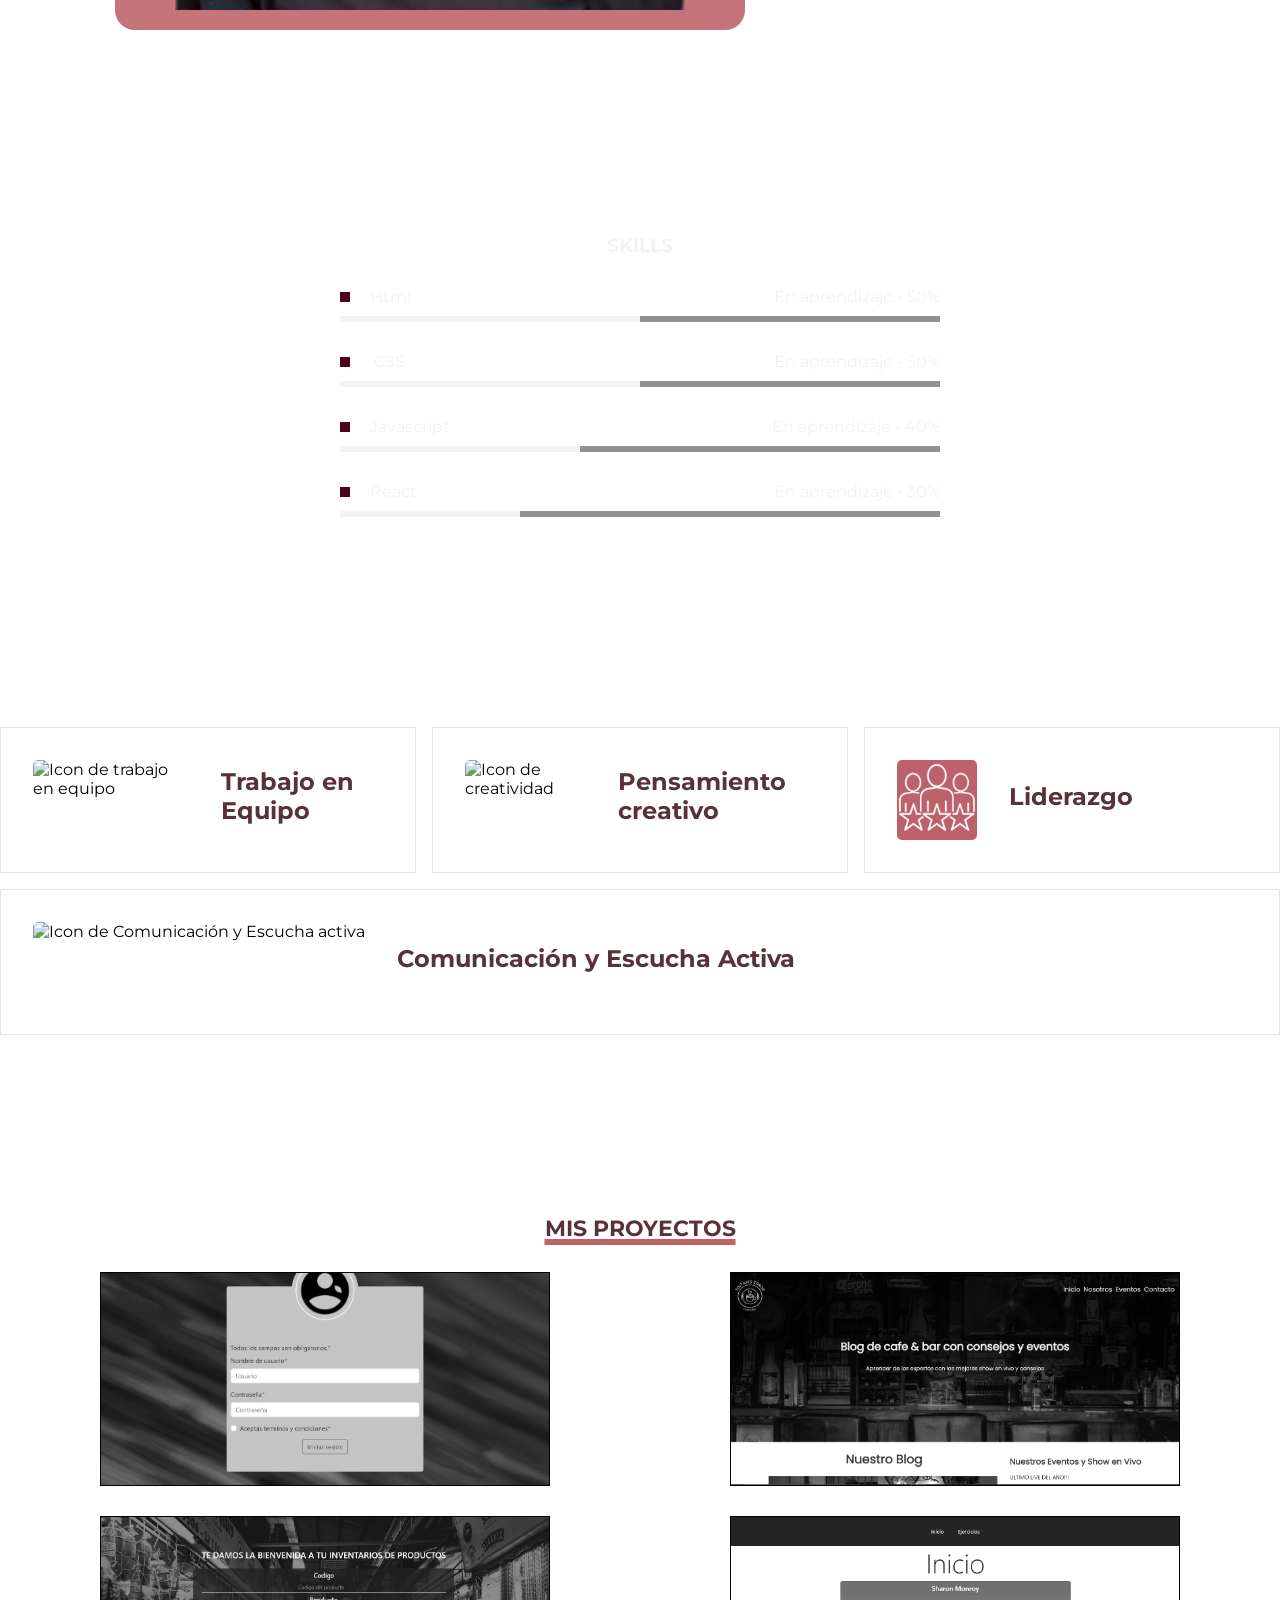
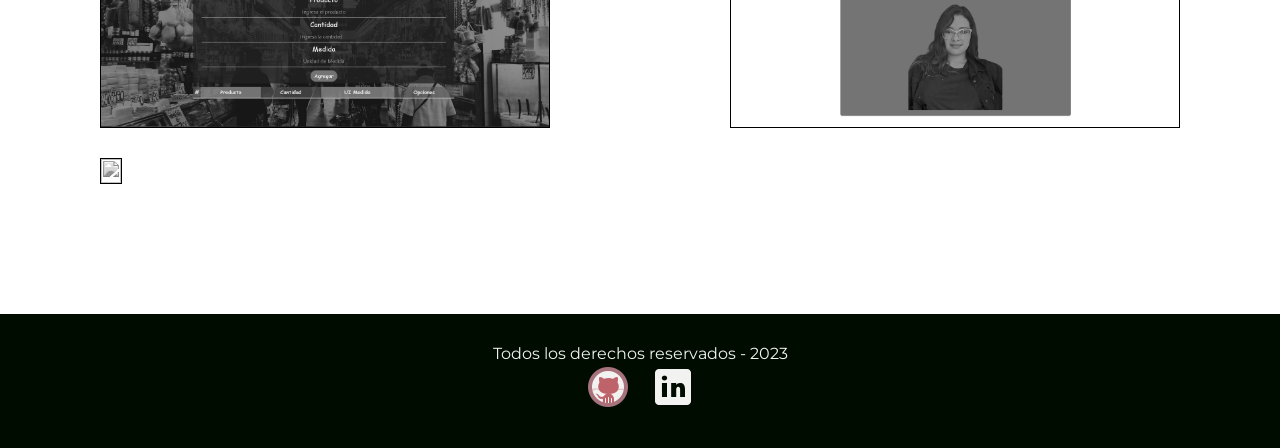
==== commit 41f35317: "se agrega img bit 09 y cambio en habilidades" ====
--- a/docs/index.html
+++ b/docs/index.html
@@ -98,17 +98,17 @@
         <div class="skill">
           <div class="info">
             <p><span class="lista"> </span>Javascript</p>
+            <span class="porcentaje">  En aprendizaje - 40%</span>
+          </div>
+  
+          <div class="barra">
+            <div class="" id="js"></div>
+          </div>
+        </div>
+        <div class="skill">
+          <div class="info">
+            <p><span class="lista"> </span>React</p>
             <span class="porcentaje">  En aprendizaje - 30%</span>
-          </div>
-  
-          <div class="barra">
-            <div class="" id="js"></div>
-          </div>
-        </div>
-        <div class="skill">
-          <div class="info">
-            <p><span class="lista"> </span>React</p>
-            <span class="porcentaje">  En aprendizaje - 1%</span>
           </div>
   
           <div class="barra">
@@ -186,11 +186,11 @@
       </div>
       <div class="proyecto">
         <div class="overlay"></div>
-        <img src="./img/fondo2gif.gif" alt="" />
-        <div class="info">
-          <h4 class="titulo-info">Lorem</h4>
+        <img src="./img/bit09exercises.png" alt="Imagen de pagina web con ejercios practicos " />
+        <div class="info">
+          <h4 class="titulo-info">Lista de ejercios en React</h4>
           <p class="subtitulo-info">2022, Bogotá - Colombia / Bootcamp - BIT </p>
-            <p class="parrafo1" >Lorem ipsum dolor sit amet consectetur adipisicing elit. Atque unde necessitatibus repudiandae autem ipsa ve.</p> 
+            <p class="parrafo1" >Este proyecto se centro en realizar ejercicios faciles para poner en practica lo aprendido en React.</p> 
             <a class="link" href="#" target="_blank">Visita el Sitio Web </a>
         </div>
       </div>   
--- a/docs/css/main.css
+++ b/docs/css/main.css
@@ -289,7 +289,7 @@
     width: 0;
   }
   100% {
-    width: 30%;
+    width: 40%;
   }
 }
 
@@ -298,7 +298,7 @@
     width: 0;
   }
   100% {
-    width: 1%;
+    width: 30%;
   }
 }
 
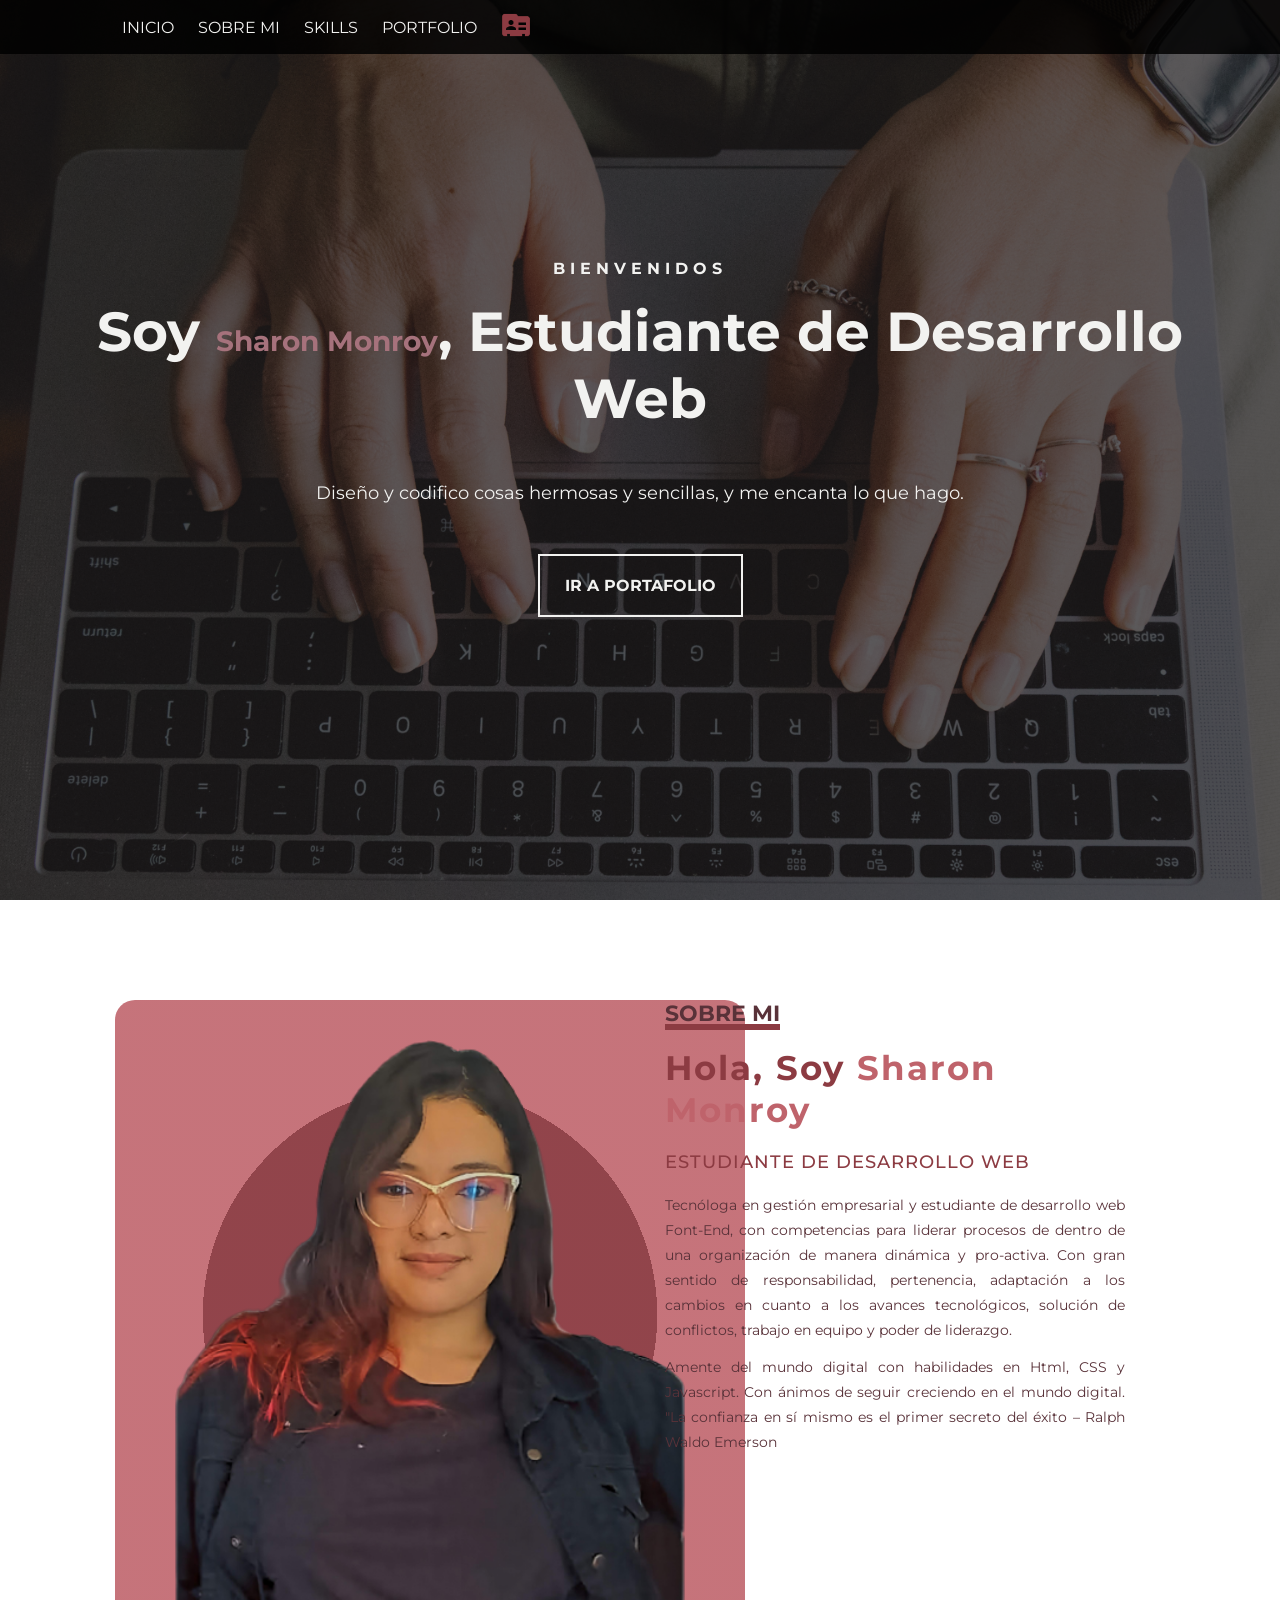
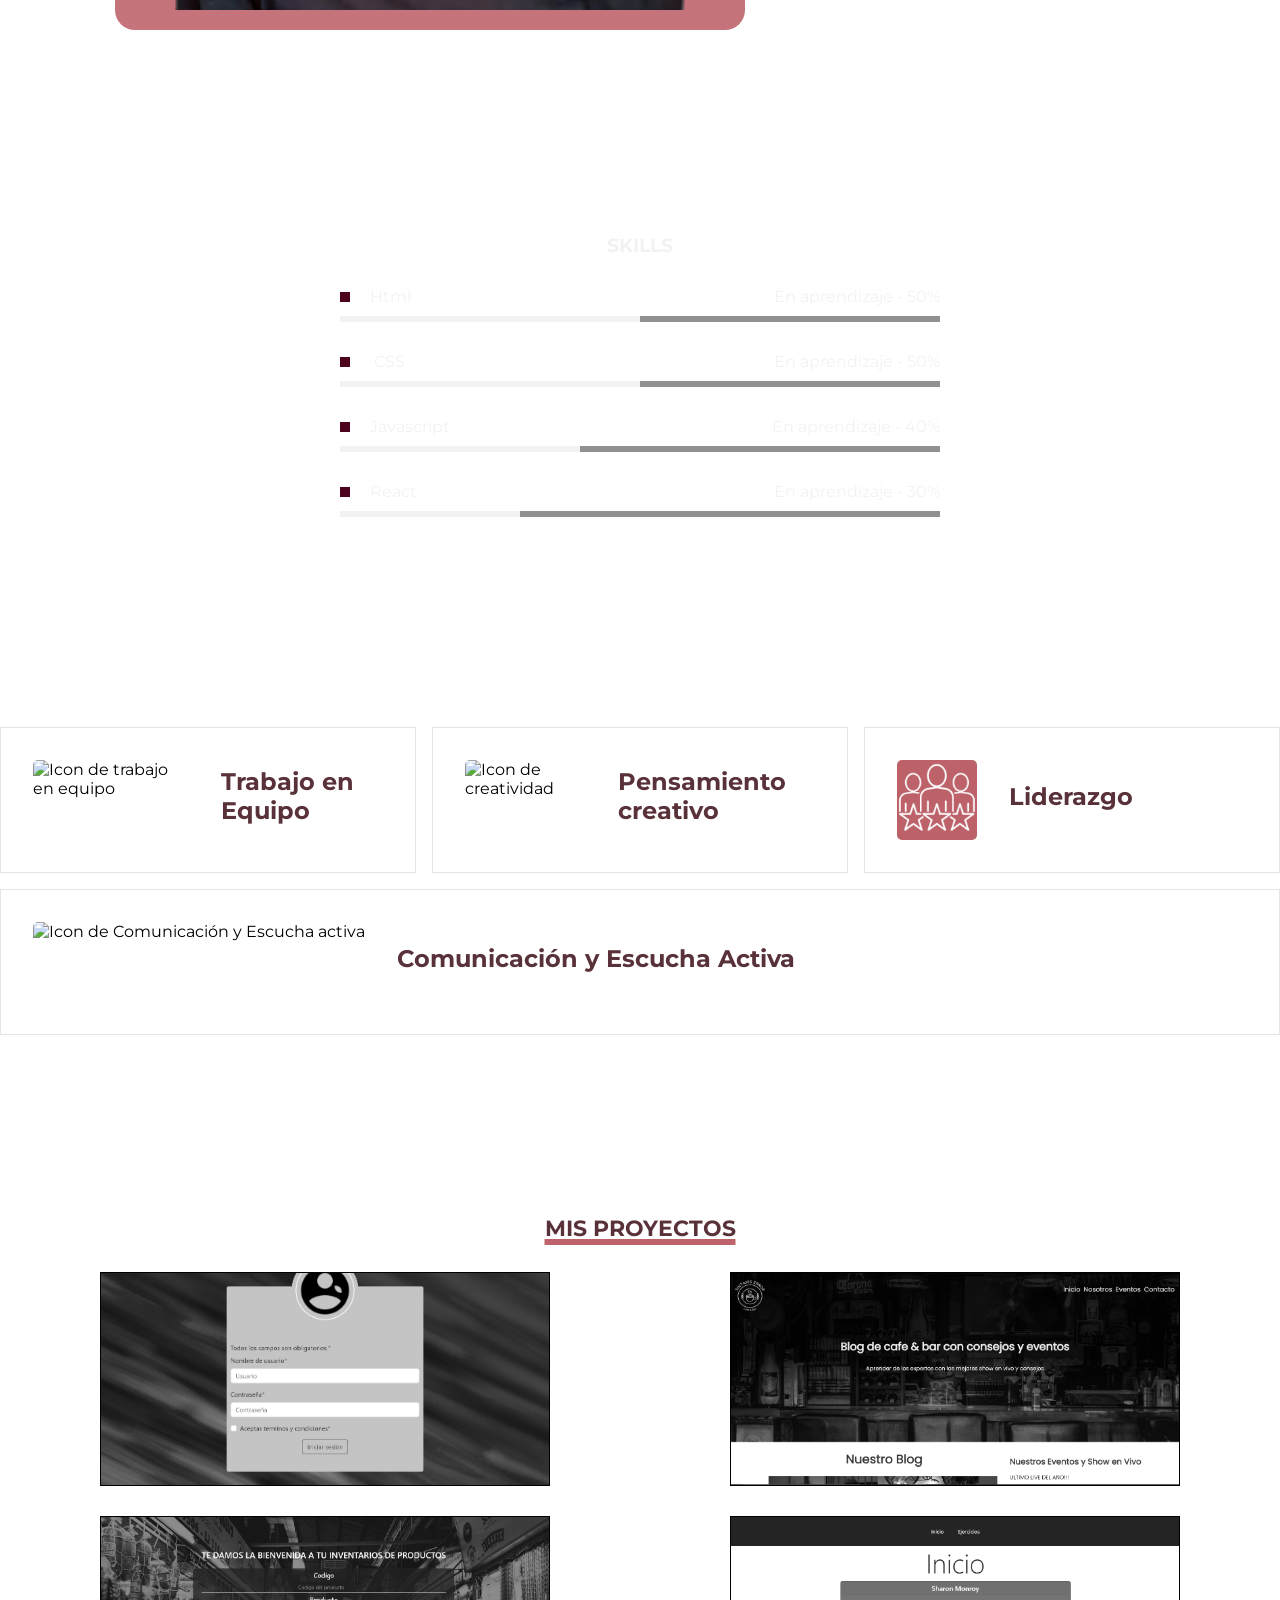
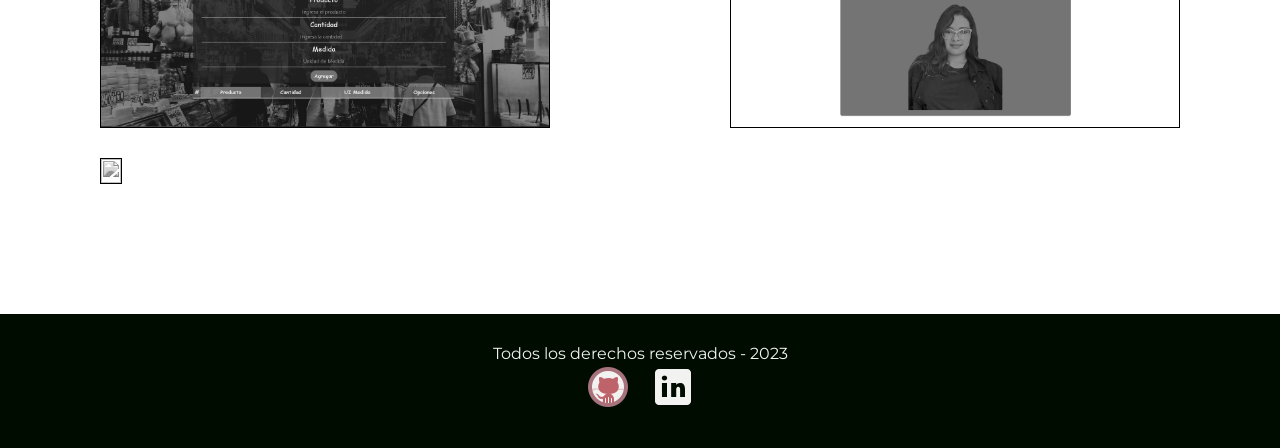
==== commit 481fd054: "cambios" ====
--- a/docs/index.html
+++ b/docs/index.html
@@ -191,7 +191,7 @@
           <h4 class="titulo-info">Lista de ejercios en React</h4>
           <p class="subtitulo-info">2022, Bogotá - Colombia / Bootcamp - BIT </p>
             <p class="parrafo1" >Este proyecto se centro en realizar ejercicios faciles para poner en practica lo aprendido en React.</p> 
-            <a class="link" href="#" target="_blank">Visita el Sitio Web </a>
+            <a class="link" href="https://bit09exercises.netlify.app/" target="_blank">Visita el Sitio Web </a>
         </div>
       </div>   
     </article>
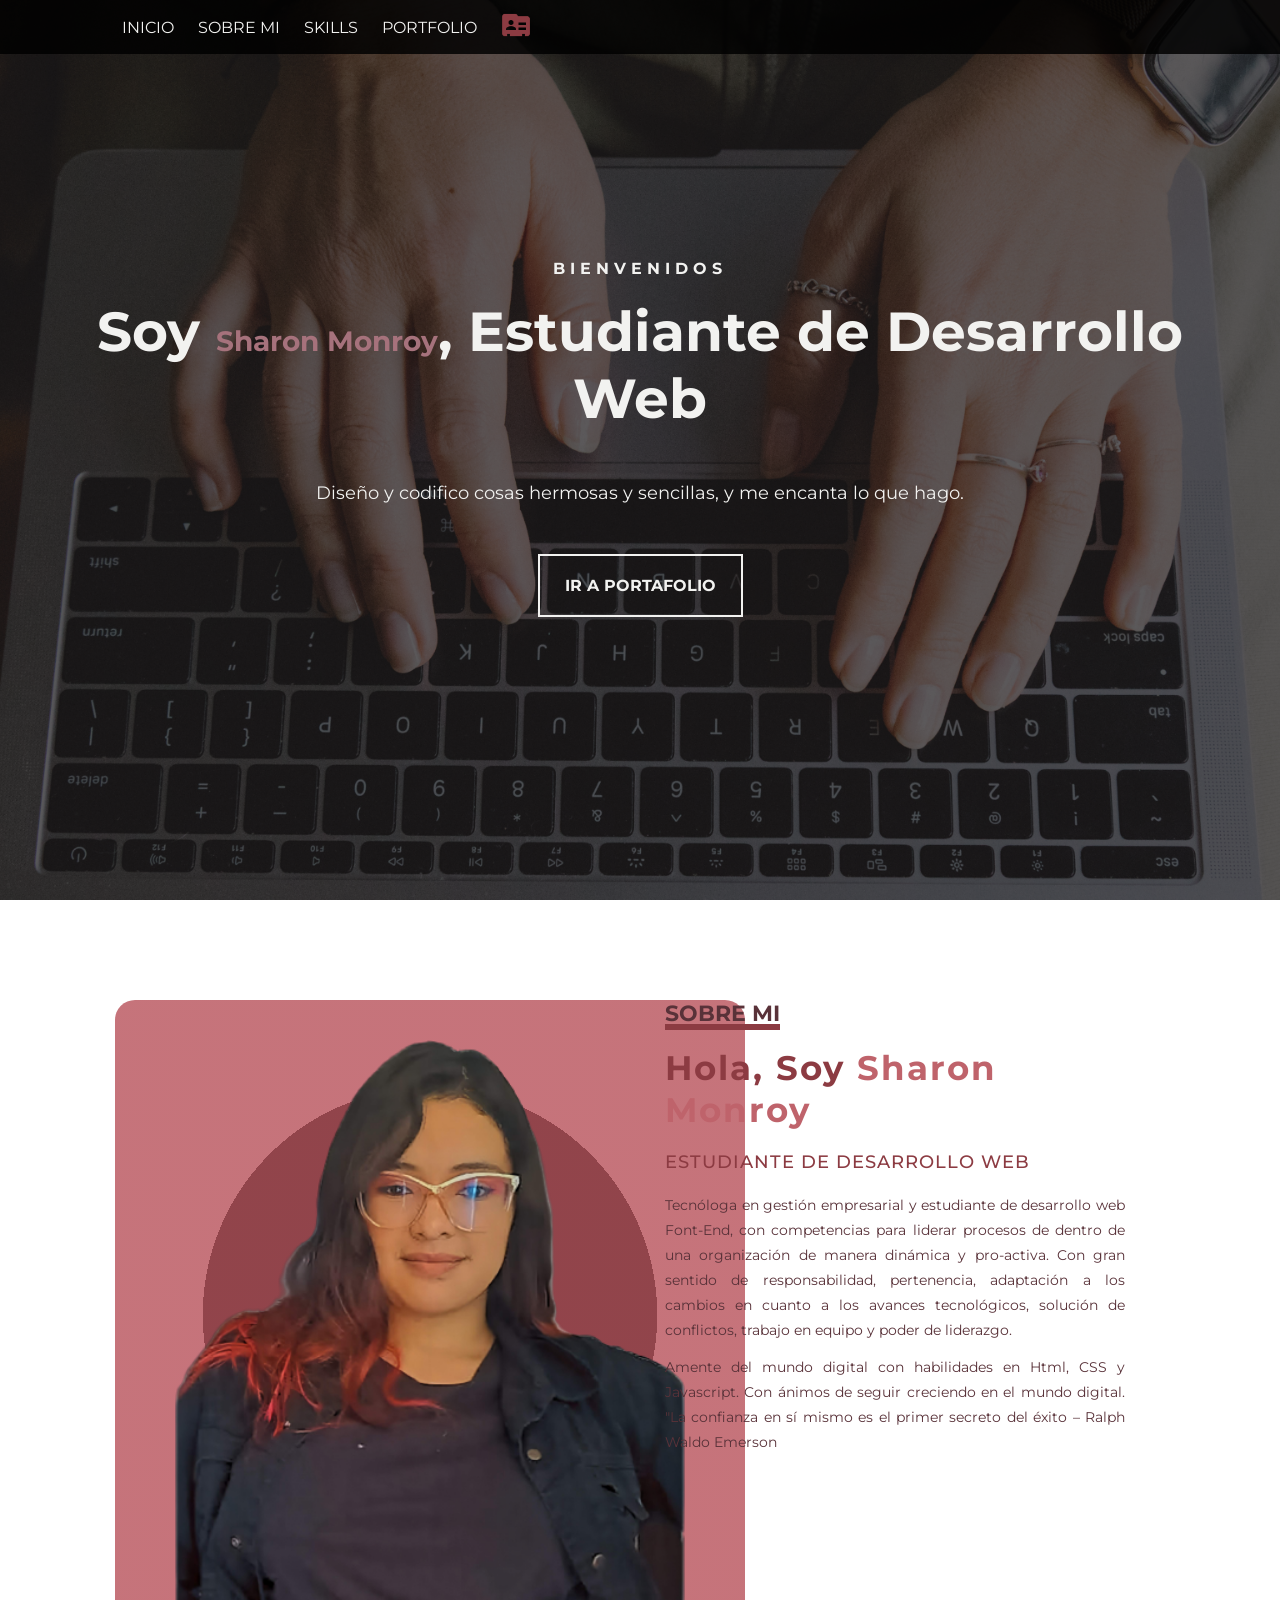
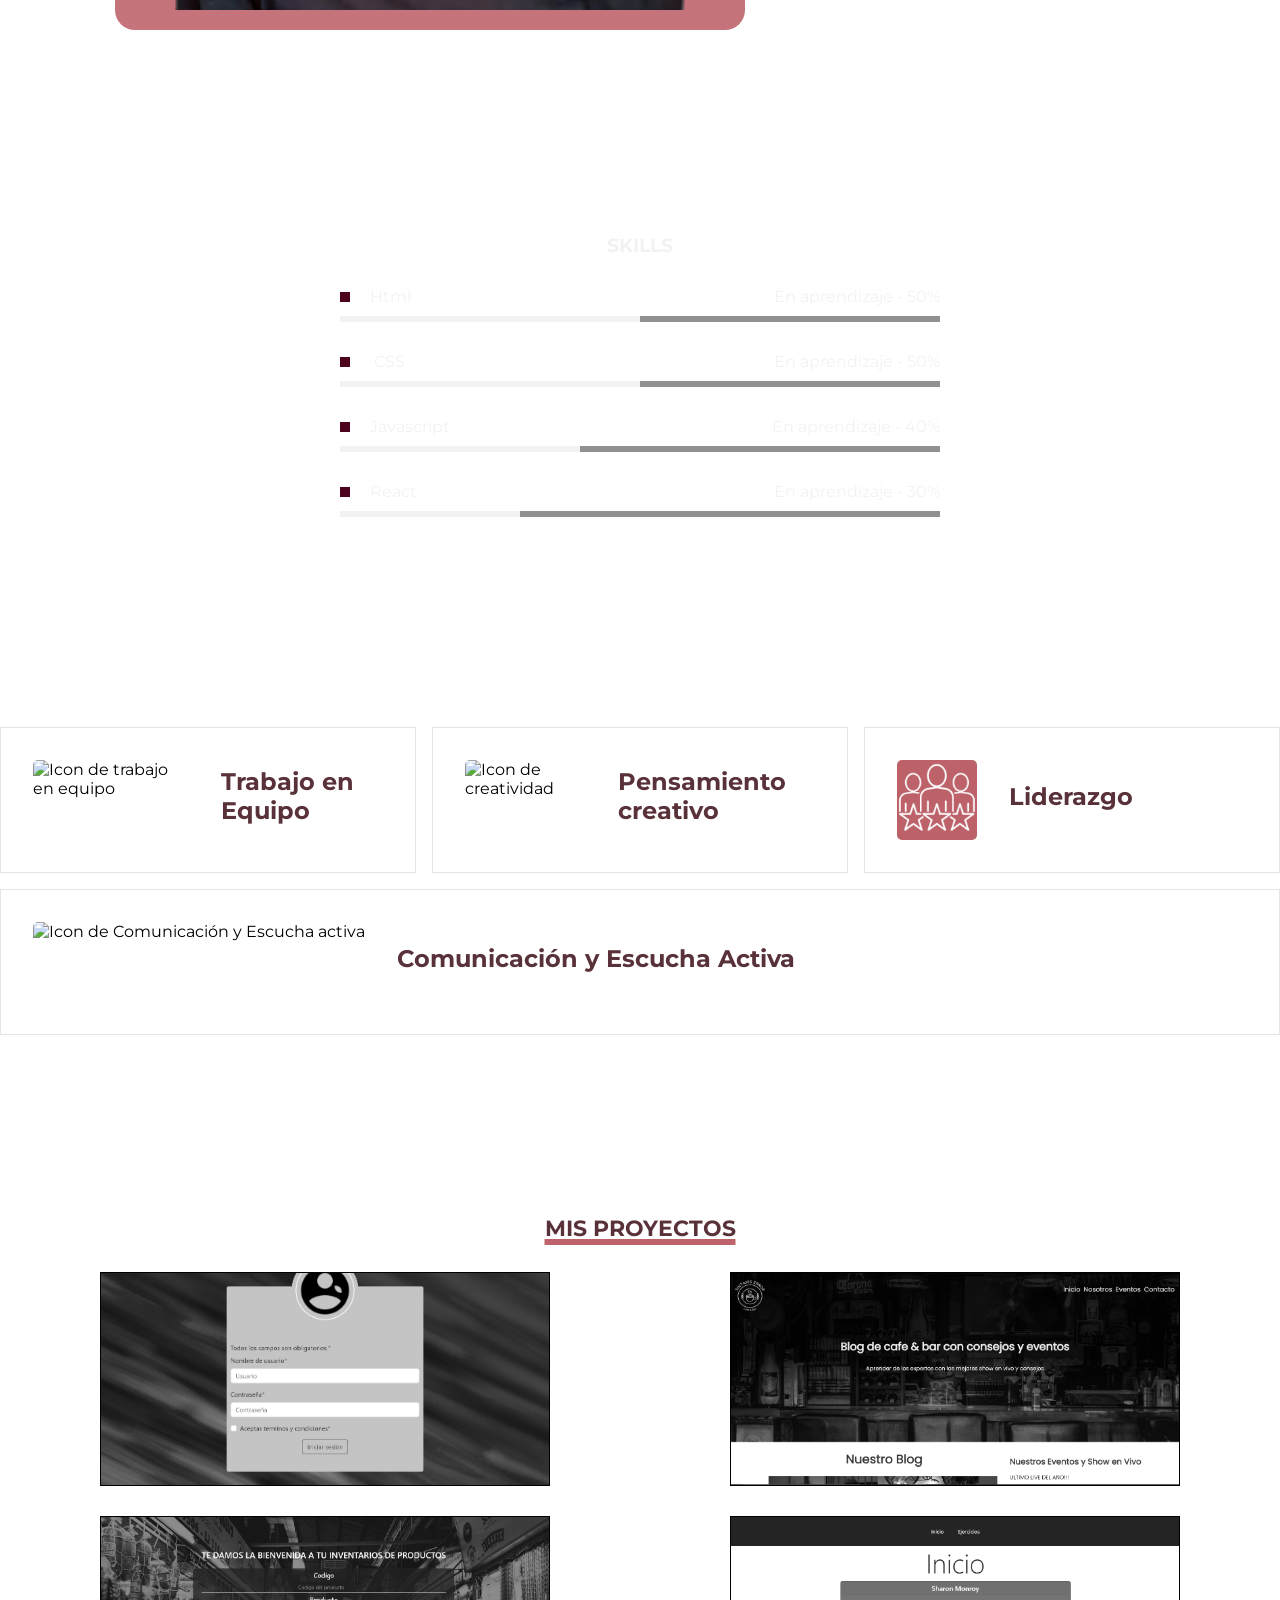
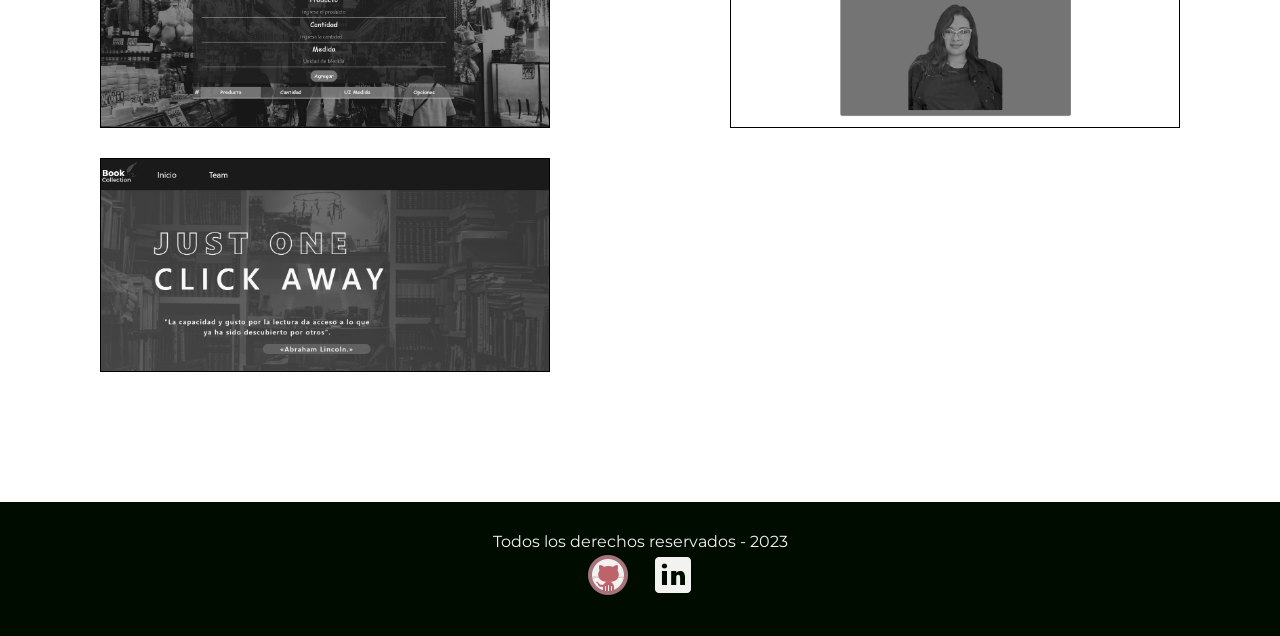
==== commit eae38da9: "agregando link bi10" ====
--- a/docs/index.html
+++ b/docs/index.html
@@ -198,12 +198,12 @@
     <article class="fila">
       <div class="proyecto">
         <div class="overlay"></div>
-        <img src="./img/fondo2gif.gif" alt="" />
-        <div class="info">
-          <h4 class="titulo-info">Lorem ipsum</h4>
+        <img src="./img/bit10team.PNG" alt="Proyecto Final bit10" />
+        <div class="info">
+          <h4 class="titulo-info">Book Collection</h4>
         <p class="subtitulo-info"> 2022, Bogotá - Colombia / Bootcamp - BIT </p>
-            <p class="parrafo1" >Lorem ipsum dolor sit amet consectetur adipisicing elit. Atque unde necessitatibus repudiandae autem ipsa ve.</p> 
-            <a class="link" href="#" target="_blank">Visita el Sitio Web </a>
+            <p class="parrafo1" >Este proyecto en consumo de una Api en donde  podamos realizar operaciones CRUD  y una busqueda de la misma</p> 
+            <a class="link" href="https://book-colection.netlify.app/" target="_blank">Visita el Sitio Web </a>
         </div>
       </div>   
     </article>
